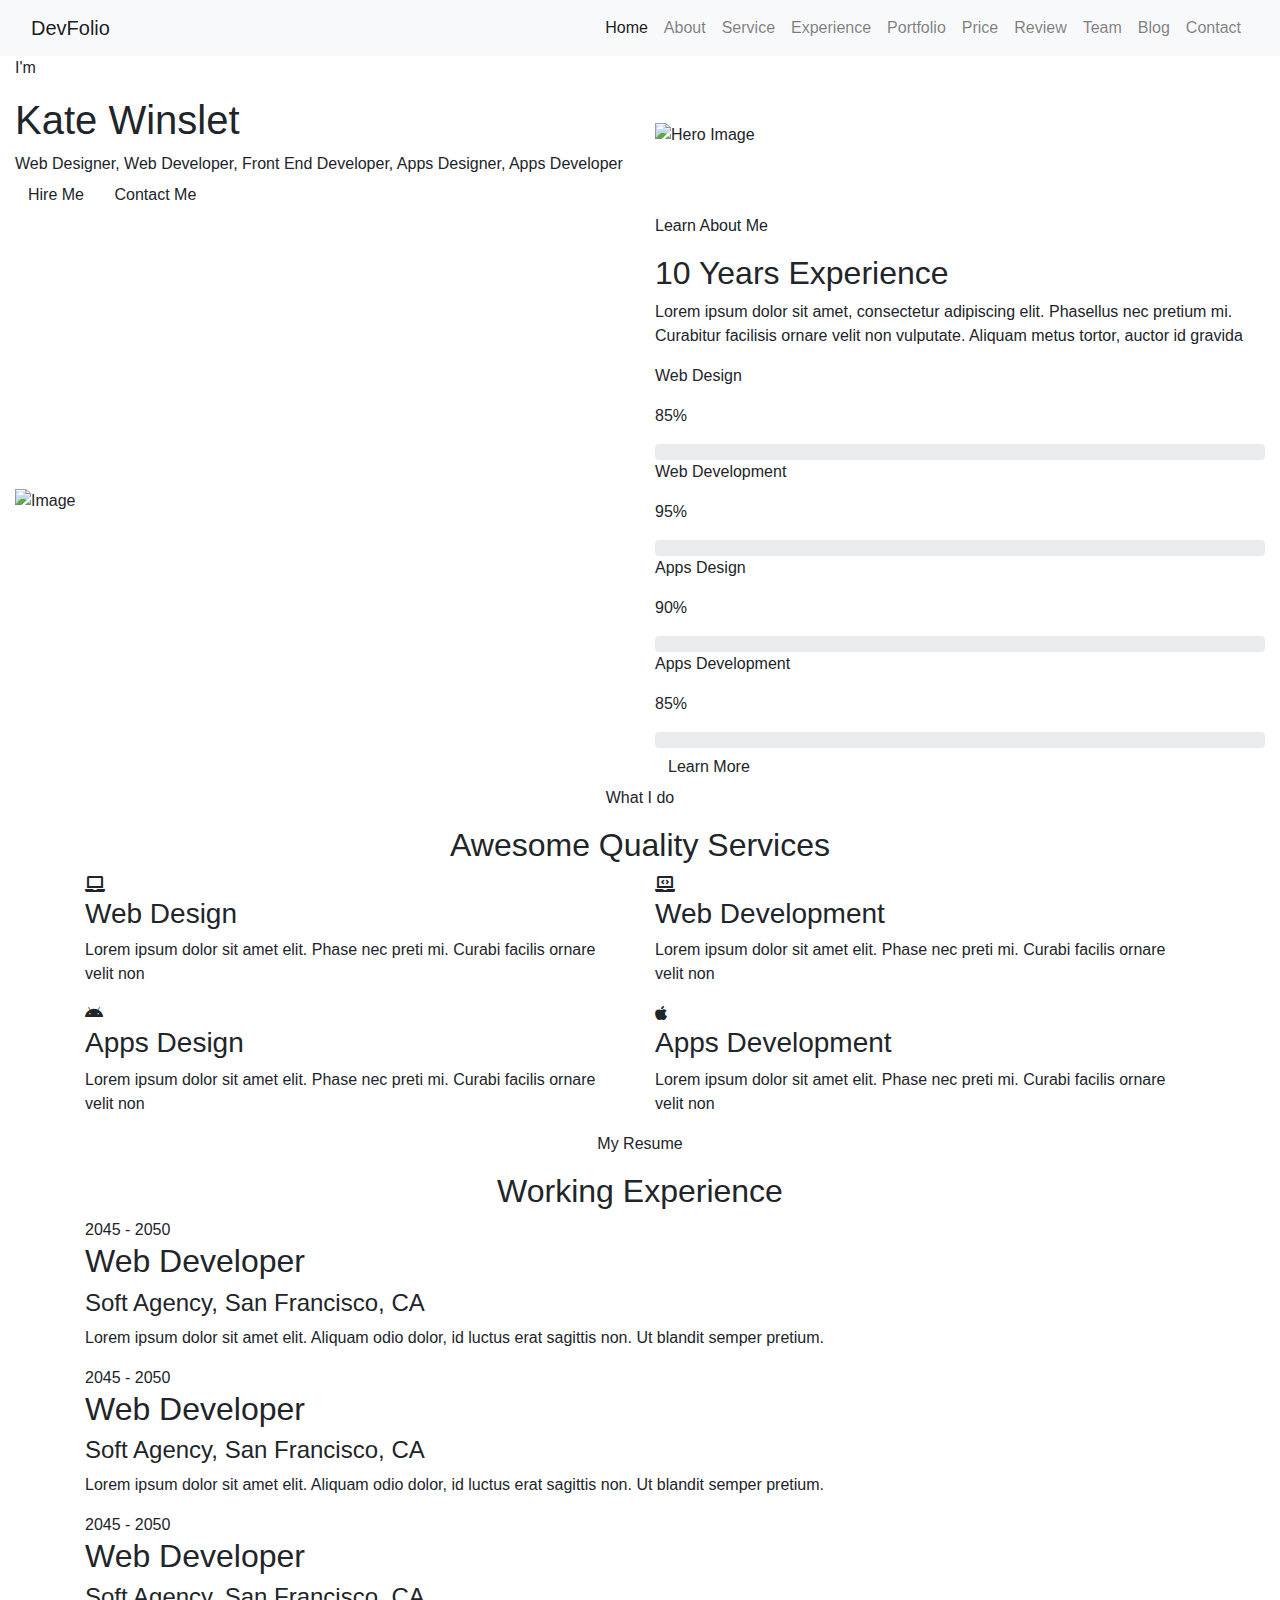
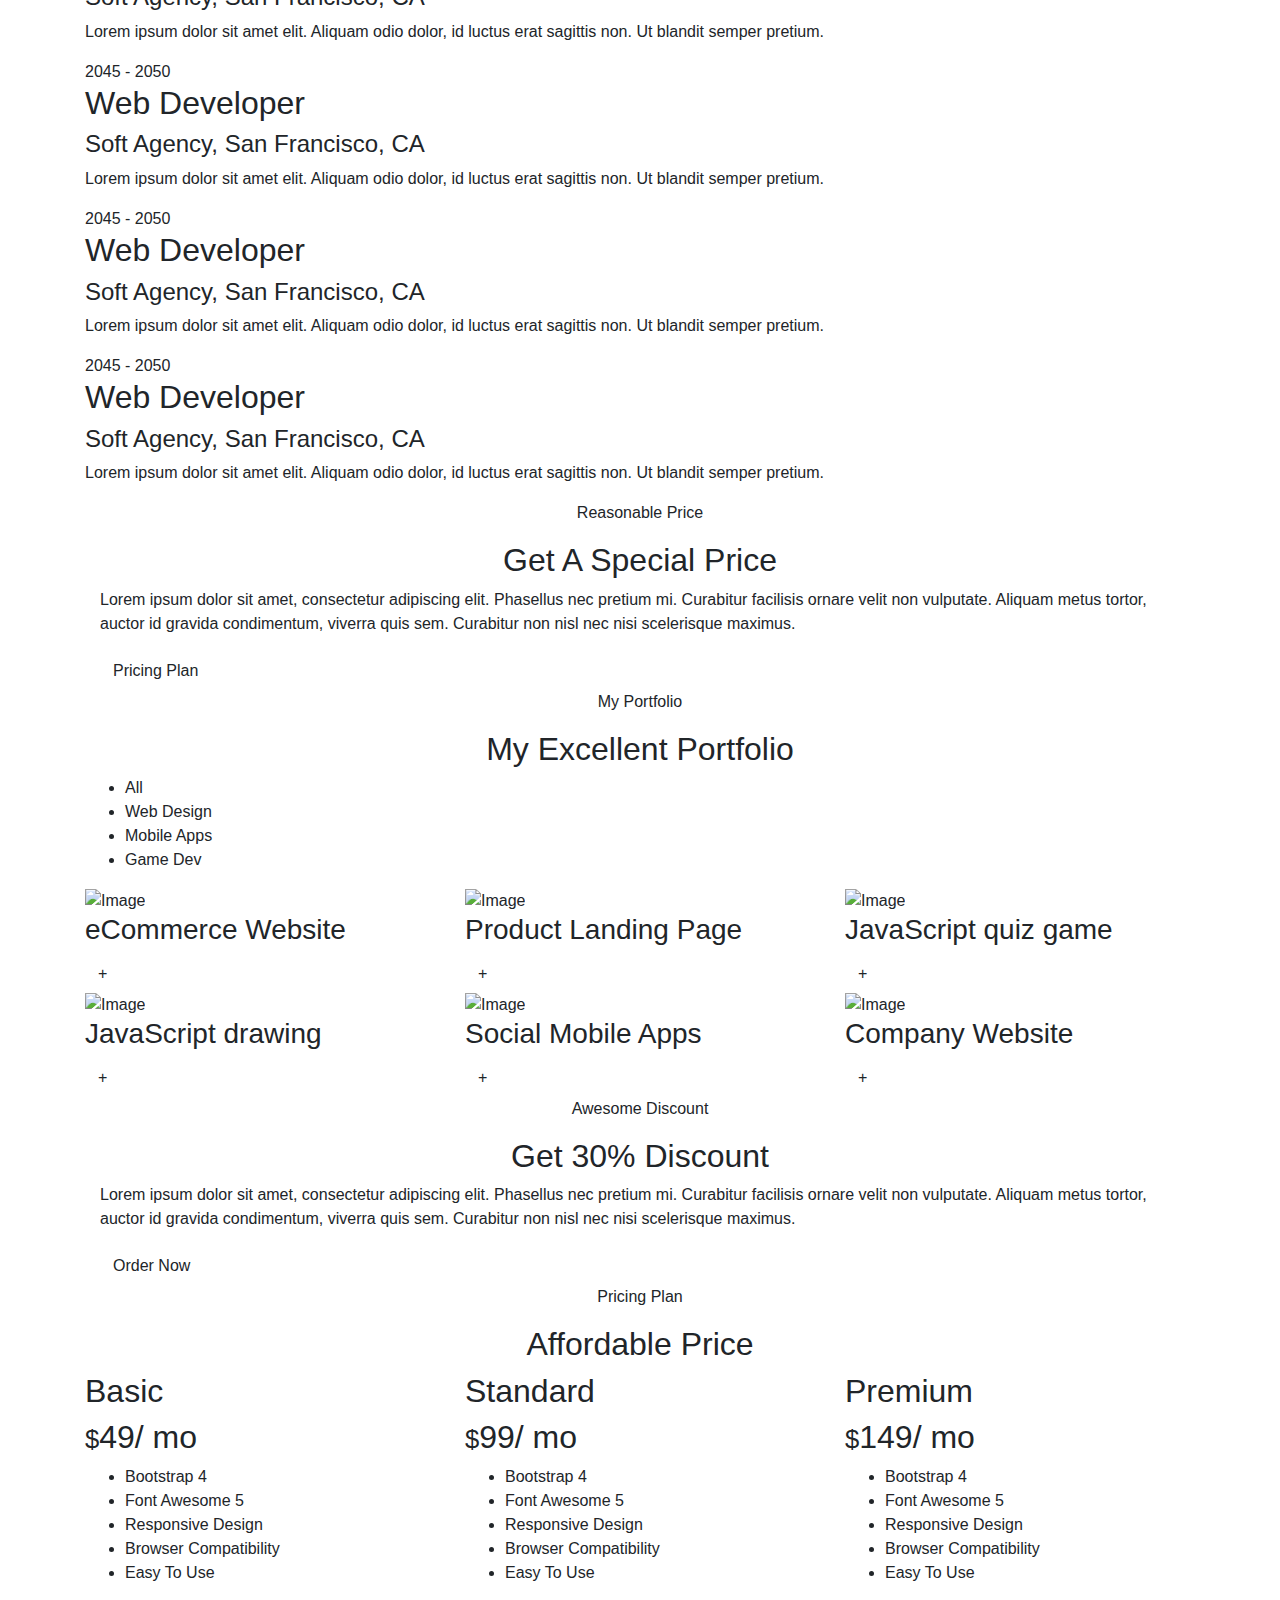
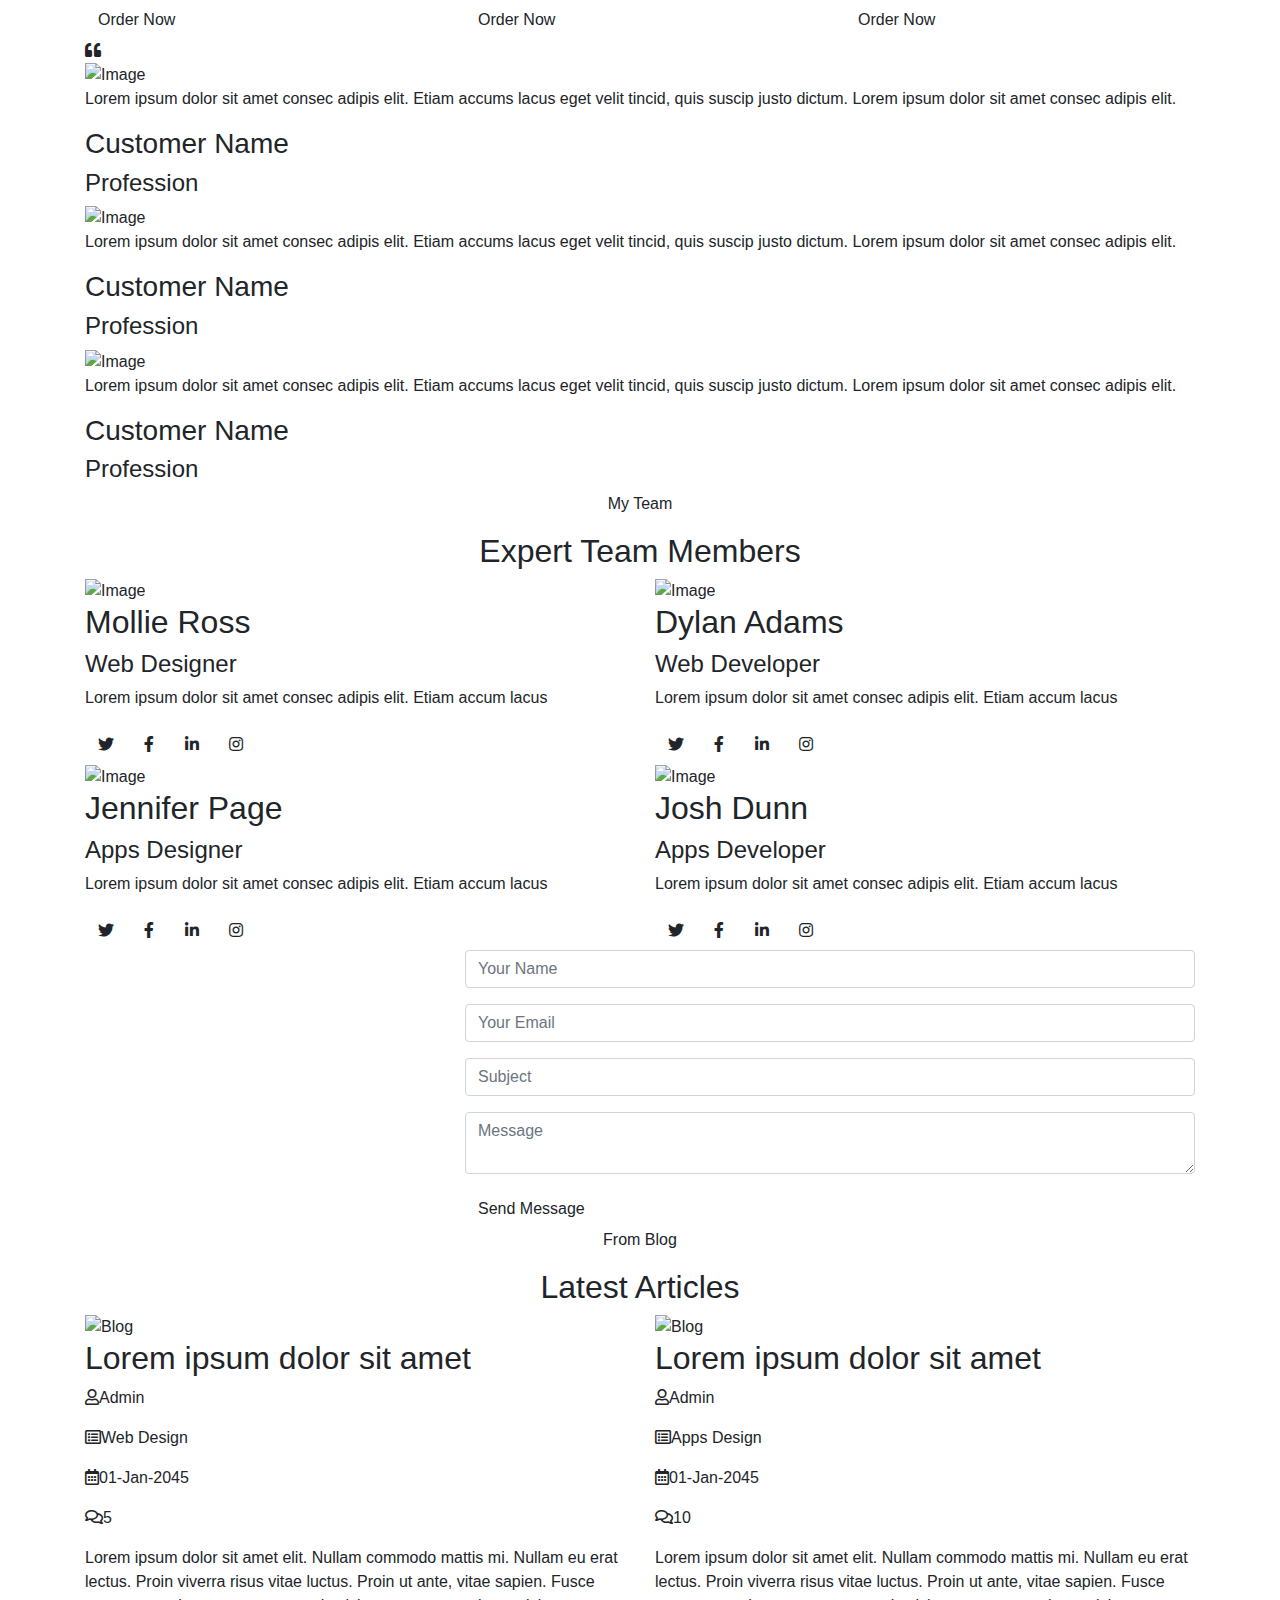
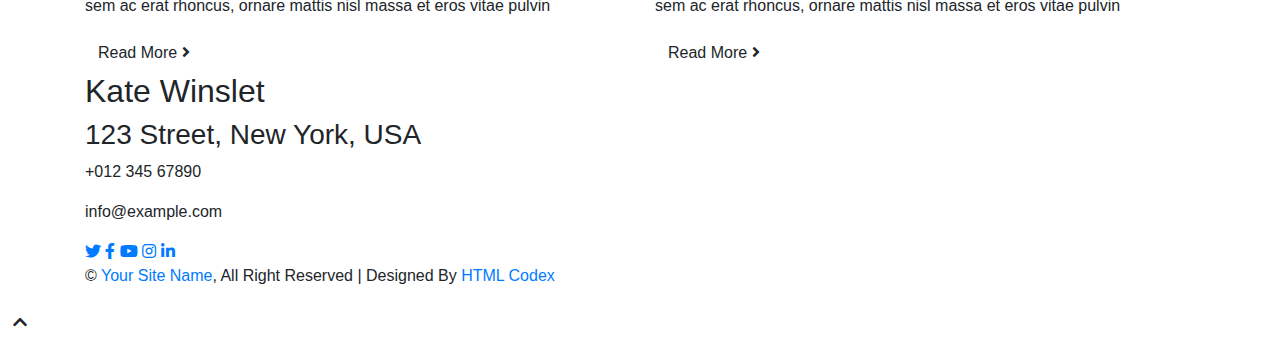
==== index.html @ 707fc9c3 "first commit" ====
<!DOCTYPE html>
<html lang="en">
    <head>
        <meta charset="utf-8">
        <title>DevFolio - Developer Portfolio Template</title>
        <meta content="width=device-width, initial-scale=1.0" name="viewport">
        <meta content="Free Website Template" name="keywords">
        <meta content="Free Website Template" name="description">

        <!-- Favicon -->
        <link href="img/favicon.ico" rel="icon">

        <!-- Google Font -->
        <link href="https://fonts.googleapis.com/css2?family=Montserrat:wght@300;400;500;600;700&display=swap" rel="stylesheet">

        <!-- CSS Libraries -->
        <link href="https://stackpath.bootstrapcdn.com/bootstrap/4.4.1/css/bootstrap.min.css" rel="stylesheet">
        <link href="https://cdnjs.cloudflare.com/ajax/libs/font-awesome/5.10.0/css/all.min.css" rel="stylesheet">
        <link href="lib/animate/animate.min.css" rel="stylesheet">
        <link href="lib/owlcarousel/assets/owl.carousel.min.css" rel="stylesheet">
        <link href="lib/lightbox/css/lightbox.min.css" rel="stylesheet">

        <!-- Template Stylesheet -->
        <link href="css/style.css" rel="stylesheet">
    </head>

    <body data-spy="scroll" data-target=".navbar" data-offset="51">
        <!-- Nav Bar Start -->
        <div class="navbar navbar-expand-lg bg-light navbar-light">
            <div class="container-fluid">
                <a href="index.html" class="navbar-brand">DevFolio</a>
                <button type="button" class="navbar-toggler" data-toggle="collapse" data-target="#navbarCollapse">
                    <span class="navbar-toggler-icon"></span>
                </button>

                <div class="collapse navbar-collapse justify-content-between" id="navbarCollapse">
                    <div class="navbar-nav ml-auto">
                        <a href="#home" class="nav-item nav-link active">Home</a>
                        <a href="#about" class="nav-item nav-link">About</a>
                        <a href="#service" class="nav-item nav-link">Service</a>
                        <a href="#experience" class="nav-item nav-link">Experience</a>
                        <a href="#portfolio" class="nav-item nav-link">Portfolio</a>
                        <a href="#price" class="nav-item nav-link">Price</a>
                        <a href="#review" class="nav-item nav-link">Review</a>
                        <a href="#team" class="nav-item nav-link">Team</a>
                        <a href="#blog" class="nav-item nav-link">Blog</a>
                        <a href="#contact" class="nav-item nav-link">Contact</a>
                    </div>
                </div>
            </div>
        </div>
        <!-- Nav Bar End -->


        <!-- Hero Start -->
        <div class="hero" id="home">
            <div class="container-fluid">
                <div class="row align-items-center">
                    <div class="col-sm-12 col-md-6">
                        <div class="hero-content">
                            <div class="hero-text">
                                <p>I'm</p>
                                <h1>Kate Winslet</h1>
                                <h2></h2>
                                <div class="typed-text">Web Designer, Web Developer, Front End Developer, Apps Designer, Apps Developer</div>
                            </div>
                            <div class="hero-btn">
                                <a class="btn" href="">Hire Me</a>
                                <a class="btn" href="">Contact Me</a>
                            </div>
                        </div>
                    </div>
                    <div class="col-sm-12 col-md-6 d-none d-md-block">
                        <div class="hero-image">
                            <img src="img/hero.png" alt="Hero Image">
                        </div>
                    </div>
                </div>
            </div>
        </div>
        <!-- Hero End -->


        <!-- About Start -->
        <div class="about wow fadeInUp" data-wow-delay="0.1s" id="about">
            <div class="container-fluid">
                <div class="row align-items-center">
                    <div class="col-lg-6">
                        <div class="about-img">
                            <img src="img/about.jpg" alt="Image">
                        </div>
                    </div>
                    <div class="col-lg-6">
                        <div class="about-content">
                            <div class="section-header text-left">
                                <p>Learn About Me</p>
                                <h2>10 Years Experience</h2>
                            </div>
                            <div class="about-text">
                                <p>
                                    Lorem ipsum dolor sit amet, consectetur adipiscing elit. Phasellus nec pretium mi. Curabitur facilisis ornare velit non vulputate. Aliquam metus tortor, auctor id gravida
                                </p>
                            </div>
                            <div class="skills">
                                <div class="skill-name">
                                    <p>Web Design</p><p>85%</p>
                                </div>
                                <div class="progress">
                                    <div class="progress-bar" role="progressbar" aria-valuenow="85" aria-valuemin="0" aria-valuemax="100"></div>
                                </div>
                                <div class="skill-name">
                                    <p>Web Development</p><p>95%</p>
                                </div>
                                <div class="progress">
                                    <div class="progress-bar" role="progressbar" aria-valuenow="95" aria-valuemin="0" aria-valuemax="100"></div>
                                </div>
                                <div class="skill-name">
                                    <p>Apps Design</p><p>90%</p>
                                </div>
                                <div class="progress">
                                    <div class="progress-bar" role="progressbar" aria-valuenow="90" aria-valuemin="0" aria-valuemax="100"></div>
                                </div>
                                <div class="skill-name">
                                    <p>Apps Development</p><p>85%</p>
                                </div>
                                <div class="progress">
                                    <div class="progress-bar" role="progressbar" aria-valuenow="85" aria-valuemin="0" aria-valuemax="100"></div>
                                </div>
                            </div>
                            <a class="btn" href="">Learn More</a>
                        </div>
                    </div>
                </div>
            </div>
        </div>
        <!-- About End -->
        
        
        <!-- Service Start -->
        <div class="service" id="service">
            <div class="container">
                <div class="section-header text-center wow zoomIn" data-wow-delay="0.1s">
                    <p>What I do</p>
                    <h2>Awesome Quality Services</h2>
                </div>
                <div class="row">
                    <div class="col-lg-6 wow fadeInUp" data-wow-delay="0.0s">
                        <div class="service-item">
                            <div class="service-icon">
                                <i class="fa fa-laptop"></i>
                            </div>
                            <div class="service-text">
                                <h3>Web Design</h3>
                                <p>
                                    Lorem ipsum dolor sit amet elit. Phase nec preti mi. Curabi facilis ornare velit non
                                </p>
                            </div>
                        </div>
                    </div>
                    <div class="col-lg-6 wow fadeInUp" data-wow-delay="0.2s">
                        <div class="service-item">
                            <div class="service-icon">
                                <i class="fa fa-laptop-code"></i>
                            </div>
                            <div class="service-text">
                                <h3>Web Development</h3>
                                <p>
                                    Lorem ipsum dolor sit amet elit. Phase nec preti mi. Curabi facilis ornare velit non
                                </p>
                            </div>
                        </div>
                    </div>
                    <div class="col-lg-6 wow fadeInUp" data-wow-delay="0.4s">
                        <div class="service-item">
                            <div class="service-icon">
                                <i class="fab fa-android"></i>
                            </div>
                            <div class="service-text">
                                <h3>Apps Design</h3>
                                <p>
                                    Lorem ipsum dolor sit amet elit. Phase nec preti mi. Curabi facilis ornare velit non
                                </p>
                            </div>
                        </div>
                    </div>
                    <div class="col-lg-6 wow fadeInUp" data-wow-delay="0.6s">
                        <div class="service-item">
                            <div class="service-icon">
                                <i class="fab fa-apple"></i>
                            </div>
                            <div class="service-text">
                                <h3>Apps Development</h3>
                                <p>
                                    Lorem ipsum dolor sit amet elit. Phase nec preti mi. Curabi facilis ornare velit non
                                </p>
                            </div>
                        </div>
                    </div>
                </div>
            </div>
        </div>
        <!-- Service End -->
        
        
         <!-- Experience Start -->
        <div class="experience" id="experience">
            <div class="container">
                <header class="section-header text-center wow zoomIn" data-wow-delay="0.1s">
                    <p>My Resume</p>
                    <h2>Working Experience</h2>
                </header>
                <div class="timeline">
                    <div class="timeline-item left wow slideInLeft" data-wow-delay="0.1s">
                        <div class="timeline-text">
                            <div class="timeline-date">2045 - 2050</div>
                            <h2>Web Developer</h2>
                            <h4>Soft Agency, San Francisco, CA</h4>
                            <p>
                                Lorem ipsum dolor sit amet elit. Aliquam odio dolor, id luctus erat sagittis non. Ut blandit semper pretium.
                            </p>
                        </div>
                    </div>
                    <div class="timeline-item right wow slideInRight" data-wow-delay="0.1s">
                        <div class="timeline-text">
                            <div class="timeline-date">2045 - 2050</div>
                            <h2>Web Developer</h2>
                            <h4>Soft Agency, San Francisco, CA</h4>
                            <p>
                                Lorem ipsum dolor sit amet elit. Aliquam odio dolor, id luctus erat sagittis non. Ut blandit semper pretium.
                            </p>
                        </div>
                    </div>
                    <div class="timeline-item left wow slideInLeft" data-wow-delay="0.1s">
                        <div class="timeline-text">
                            <div class="timeline-date">2045 - 2050</div>
                            <h2>Web Developer</h2>
                            <h4>Soft Agency, San Francisco, CA</h4>
                            <p>
                                Lorem ipsum dolor sit amet elit. Aliquam odio dolor, id luctus erat sagittis non. Ut blandit semper pretium.
                            </p>
                        </div>
                    </div>
                    <div class="timeline-item right wow slideInRight" data-wow-delay="0.1s">
                        <div class="timeline-text">
                            <div class="timeline-date">2045 - 2050</div>
                            <h2>Web Developer</h2>
                            <h4>Soft Agency, San Francisco, CA</h4>
                            <p>
                                Lorem ipsum dolor sit amet elit. Aliquam odio dolor, id luctus erat sagittis non. Ut blandit semper pretium.
                            </p>
                        </div>
                    </div>
                    <div class="timeline-item left wow slideInLeft" data-wow-delay="0.1s">
                        <div class="timeline-text">
                            <div class="timeline-date">2045 - 2050</div>
                            <h2>Web Developer</h2>
                            <h4>Soft Agency, San Francisco, CA</h4>
                            <p>
                                Lorem ipsum dolor sit amet elit. Aliquam odio dolor, id luctus erat sagittis non. Ut blandit semper pretium.
                            </p>
                        </div>
                    </div>
                    <div class="timeline-item right wow slideInRight" data-wow-delay="0.1s">
                        <div class="timeline-text">
                            <div class="timeline-date">2045 - 2050</div>
                            <h2>Web Developer</h2>
                            <h4>Soft Agency, San Francisco, CA</h4>
                            <p>
                                Lorem ipsum dolor sit amet elit. Aliquam odio dolor, id luctus erat sagittis non. Ut blandit semper pretium.
                            </p>
                        </div>
                    </div>
                </div>
            </div>
        </div>
        <!-- Job Experience End -->
        
        
        <!-- Banner Start -->
        <div class="banner wow zoomIn" data-wow-delay="0.1s">
            <div class="container">
                <div class="section-header text-center">
                    <p>Reasonable Price</p>
                    <h2>Get A <span>Special</span> Price</h2>
                </div>
                <div class="container banner-text">
                    <p>
                        Lorem ipsum dolor sit amet, consectetur adipiscing elit. Phasellus nec pretium mi. Curabitur facilisis ornare velit non vulputate. Aliquam metus tortor, auctor id gravida condimentum, viverra quis sem. Curabitur non nisl nec nisi scelerisque maximus. 
                    </p>
                    <a class="btn">Pricing Plan</a>
                </div>
            </div>
        </div>
        <!-- Banner End -->


        <!-- Portfolio Start -->
        <div class="portfolio" id="portfolio">
            <div class="container">
                <div class="section-header text-center wow zoomIn" data-wow-delay="0.1s">
                    <p>My Portfolio</p>
                    <h2>My Excellent Portfolio</h2>
                </div>
                <div class="row">
                    <div class="col-12">
                        <ul id="portfolio-filter">
                            <li data-filter="*" class="filter-active">All</li>
                            <li data-filter=".filter-1">Web Design</li>
                            <li data-filter=".filter-2">Mobile Apps</li>
                            <li data-filter=".filter-3">Game Dev</li>
                        </ul>
                    </div>
                </div>
                <div class="row portfolio-container">
                    <div class="col-lg-4 col-md-6 col-sm-12 portfolio-item filter-1 wow fadeInUp" data-wow-delay="0.0s">
                        <div class="portfolio-wrap">
                            <div class="portfolio-img">
                                <img src="img/portfolio-1.jpg" alt="Image">
                            </div>
                            <div class="portfolio-text">
                                <h3>eCommerce Website</h3>
                                <a class="btn" href="img/portfolio-1.jpg" data-lightbox="portfolio">+</a>
                            </div>
                        </div>
                    </div>
                    <div class="col-lg-4 col-md-6 col-sm-12 portfolio-item filter-2 wow fadeInUp" data-wow-delay="0.2s">
                        <div class="portfolio-wrap">
                            <div class="portfolio-img">
                                <img src="img/portfolio-2.jpg" alt="Image">
                            </div>
                            <div class="portfolio-text">
                                <h3>Product Landing Page</h3>
                                <a class="btn" href="img/portfolio-2.jpg" data-lightbox="portfolio">+</a>
                            </div>
                        </div>
                    </div>
                    <div class="col-lg-4 col-md-6 col-sm-12 portfolio-item filter-3 wow fadeInUp" data-wow-delay="0.4s">
                        <div class="portfolio-wrap">
                            <div class="portfolio-img">
                                <img src="img/portfolio-3.jpg" alt="Image">
                            </div>
                            <div class="portfolio-text">
                                <h3>JavaScript quiz game</h3>
                                <a class="btn" href="img/portfolio-3.jpg" data-lightbox="portfolio">+</a>
                            </div>
                        </div>
                    </div>
                    <div class="col-lg-4 col-md-6 col-sm-12 portfolio-item filter-1 wow fadeInUp" data-wow-delay="0.6s">
                        <div class="portfolio-wrap">
                            <div class="portfolio-img">
                                <img src="img/portfolio-4.jpg" alt="Image">
                            </div>
                            <div class="portfolio-text">
                                <h3>JavaScript drawing</h3>
                                <a class="btn" href="img/portfolio-4.jpg" data-lightbox="portfolio">+</a>
                            </div>
                        </div>
                    </div>
                    <div class="col-lg-4 col-md-6 col-sm-12 portfolio-item filter-2 wow fadeInUp" data-wow-delay="0.8s">
                        <div class="portfolio-wrap">
                            <div class="portfolio-img">
                                <img src="img/portfolio-5.jpg" alt="Image">
                            </div>
                            <div class="portfolio-text">
                                <h3>Social Mobile Apps</h3>
                                <a class="btn" href="img/portfolio-5.jpg" data-lightbox="portfolio">+</a>
                            </div>
                        </div>
                    </div>
                    <div class="col-lg-4 col-md-6 col-sm-12 portfolio-item filter-3 wow fadeInUp" data-wow-delay="1s">
                        <div class="portfolio-wrap">
                            <div class="portfolio-img">
                                <img src="img/portfolio-6.jpg" alt="Image">
                            </div>
                            <div class="portfolio-text">
                                <h3>Company Website</h3>
                                <a class="btn" href="img/portfolio-6.jpg" data-lightbox="portfolio">+</a>
                            </div>
                        </div>
                    </div>
                </div>
            </div>
        </div>
        <!-- Portfolio End -->
        
        
        <!-- Banner Start -->
        <div class="banner wow zoomIn" data-wow-delay="0.1s">
            <div class="container">
                <div class="section-header text-center">
                    <p>Awesome Discount</p>
                    <h2>Get <span>30%</span> Discount</h2>
                </div>
                <div class="container banner-text">
                    <p>
                        Lorem ipsum dolor sit amet, consectetur adipiscing elit. Phasellus nec pretium mi. Curabitur facilisis ornare velit non vulputate. Aliquam metus tortor, auctor id gravida condimentum, viverra quis sem. Curabitur non nisl nec nisi scelerisque maximus. 
                    </p>
                    <a class="btn">Order Now</a>
                </div>
            </div>
        </div>
        <!-- Banner End -->
        
        
        <!-- Price Start -->
        <div class="price" id="price">
            <div class="container">
                <div class="section-header text-center wow zoomIn" data-wow-delay="0.1s">
                    <p>Pricing Plan</p>
                    <h2>Affordable Price</h2>
                </div>
                <div class="row">
                    <div class="col-md-4 wow fadeInUp" data-wow-delay="0.5s">
                        <div class="price-item">
                            <div class="price-header">
                                <div class="price-title">
                                    <h2>Basic</h2>
                                </div>
                                <div class="price-prices">
                                    <h2><small>$</small>49<span>/ mo</span></h2>
                                </div>
                            </div>
                            <div class="price-body">
                                <div class="price-description">
                                    <ul>
                                        <li>Bootstrap 4</li>
                                        <li>Font Awesome 5</li>
                                        <li>Responsive Design</li>
                                        <li>Browser Compatibility</li>
                                        <li>Easy To Use</li>
                                    </ul>
                                </div>
                            </div>
                            <div class="price-footer">
                                <div class="price-action">
                                    <a class="btn" href="">Order Now</a>
                                </div>
                            </div>
                        </div>
                    </div>
                    <div class="col-md-4 wow fadeInUp" data-wow-delay="0.0s">
                        <div class="price-item featured-item">
                            <div class="price-header">
                                <div class="price-title">
                                    <h2>Standard</h2>
                                </div>
                                <div class="price-prices">
                                    <h2><small>$</small>99<span>/ mo</span></h2>
                                </div>
                            </div>
                            <div class="price-body">
                                <div class="price-description">
                                    <ul>
                                        <li>Bootstrap 4</li>
                                        <li>Font Awesome 5</li>
                                        <li>Responsive Design</li>
                                        <li>Browser Compatibility</li>
                                        <li>Easy To Use</li>
                                    </ul>
                                </div>
                            </div>
                            <div class="price-footer">
                                <div class="price-action">
                                    <a class="btn" href="">Order Now</a>
                                </div>
                            </div>
                        </div>
                    </div>
                    <div class="col-md-4 wow fadeInUp" data-wow-delay="0.5s">
                        <div class="price-item">
                            <div class="price-header">
                                <div class="price-title">
                                    <h2>Premium</h2>
                                </div>
                                <div class="price-prices">
                                    <h2><small>$</small>149<span>/ mo</span></h2>
                                </div>
                            </div>
                            <div class="price-body">
                                <div class="price-description">
                                    <ul>
                                        <li>Bootstrap 4</li>
                                        <li>Font Awesome 5</li>
                                        <li>Responsive Design</li>
                                        <li>Browser Compatibility</li>
                                        <li>Easy To Use</li>
                                    </ul>
                                </div>
                            </div>
                            <div class="price-footer">
                                <div class="price-action">
                                    <a class="btn" href="">Order Now</a>
                                </div>
                            </div>
                        </div>
                    </div>
                </div>
            </div>
        </div>
        <!-- Price End -->
        
        
        <!-- Testimonial Start -->
        <div class="testimonial wow fadeInUp" data-wow-delay="0.1s" id="review">
            <div class="container">
                <div class="testimonial-icon">
                    <i class="fa fa-quote-left"></i>
                </div>
                <div class="owl-carousel testimonials-carousel">
                    <div class="testimonial-item">
                        <div class="testimonial-img">
                            <img src="img/testimonial-1.jpg" alt="Image">
                        </div>
                        <div class="testimonial-text">
                            <p>
                                Lorem ipsum dolor sit amet consec adipis elit. Etiam accums lacus eget velit tincid, quis suscip justo dictum. Lorem ipsum dolor sit amet consec adipis elit.
                            </p>
                            <h3>Customer Name</h3>
                            <h4>Profession</h4>
                        </div>
                    </div>
                    <div class="testimonial-item">
                        <div class="testimonial-img">
                            <img src="img/testimonial-2.jpg" alt="Image">
                        </div>
                        <div class="testimonial-text">
                            <p>
                                Lorem ipsum dolor sit amet consec adipis elit. Etiam accums lacus eget velit tincid, quis suscip justo dictum. Lorem ipsum dolor sit amet consec adipis elit.
                            </p>
                            <h3>Customer Name</h3>
                            <h4>Profession</h4>
                        </div>
                    </div>
                    <div class="testimonial-item">
                        <div class="testimonial-img">
                            <img src="img/testimonial-3.jpg" alt="Image">
                        </div>
                        <div class="testimonial-text">
                            <p>
                                Lorem ipsum dolor sit amet consec adipis elit. Etiam accums lacus eget velit tincid, quis suscip justo dictum. Lorem ipsum dolor sit amet consec adipis elit.
                            </p>
                            <h3>Customer Name</h3>
                            <h4>Profession</h4>
                        </div>
                    </div>
                </div>
            </div>
        </div>
        <!-- Testimonial End -->


        <!-- Team Start -->
        <div class="team" id="team">
            <div class="container">
                <div class="section-header text-center wow zoomIn" data-wow-delay="0.1s">
                    <p>My Team</p>
                    <h2>Expert Team Members</h2>
                </div>
                <div class="row">
                    <div class="col-lg-6 wow fadeInUp" data-wow-delay="0.0s">
                        <div class="team-item">
                            <div class="team-img">
                                <img src="img/team-1.jpg" alt="Image">
                            </div>
                            <div class="team-text">
                                <h2>Mollie Ross</h2>
                                <h4>Web Designer</h4>
                                <p>
                                    Lorem ipsum dolor sit amet consec adipis elit. Etiam accum lacus
                                </p>
                                <div class="team-social">
                                    <a class="btn" href=""><i class="fab fa-twitter"></i></a>
                                    <a class="btn" href=""><i class="fab fa-facebook-f"></i></a>
                                    <a class="btn" href=""><i class="fab fa-linkedin-in"></i></a>
                                    <a class="btn" href=""><i class="fab fa-instagram"></i></a>
                                </div>
                            </div>
                        </div>
                    </div>
                    <div class="col-lg-6 wow fadeInUp" data-wow-delay="0.2s">
                        <div class="team-item">
                            <div class="team-img">
                                <img src="img/team-2.jpg" alt="Image">
                            </div>
                            <div class="team-text">
                                <h2>Dylan Adams</h2>
                                <h4>Web Developer</h4>
                                <p>
                                    Lorem ipsum dolor sit amet consec adipis elit. Etiam accum lacus
                                </p>
                                <div class="team-social">
                                    <a class="btn" href=""><i class="fab fa-twitter"></i></a>
                                    <a class="btn" href=""><i class="fab fa-facebook-f"></i></a>
                                    <a class="btn" href=""><i class="fab fa-linkedin-in"></i></a>
                                    <a class="btn" href=""><i class="fab fa-instagram"></i></a>
                                </div>
                            </div>
                        </div>
                    </div>
                    <div class="col-lg-6 wow fadeInUp" data-wow-delay="0.4s">
                        <div class="team-item">
                            <div class="team-img">
                                <img src="img/team-3.jpg" alt="Image">
                            </div>
                            <div class="team-text">
                                <h2>Jennifer Page</h2>
                                <h4>Apps Designer</h4>
                                <p>
                                    Lorem ipsum dolor sit amet consec adipis elit. Etiam accum lacus
                                </p>
                                <div class="team-social">
                                    <a class="btn" href=""><i class="fab fa-twitter"></i></a>
                                    <a class="btn" href=""><i class="fab fa-facebook-f"></i></a>
                                    <a class="btn" href=""><i class="fab fa-linkedin-in"></i></a>
                                    <a class="btn" href=""><i class="fab fa-instagram"></i></a>
                                </div>
                            </div>
                        </div>
                    </div>
                    <div class="col-lg-6 wow fadeInUp" data-wow-delay="0.6s">
                        <div class="team-item">
                            <div class="team-img">
                                <img src="img/team-4.jpg" alt="Image">
                            </div>
                            <div class="team-text">
                                <h2>Josh Dunn</h2>
                                <h4>Apps Developer</h4>
                                <p>
                                    Lorem ipsum dolor sit amet consec adipis elit. Etiam accum lacus
                                </p>
                                <div class="team-social">
                                    <a class="btn" href=""><i class="fab fa-twitter"></i></a>
                                    <a class="btn" href=""><i class="fab fa-facebook-f"></i></a>
                                    <a class="btn" href=""><i class="fab fa-linkedin-in"></i></a>
                                    <a class="btn" href=""><i class="fab fa-instagram"></i></a>
                                </div>
                            </div>
                        </div>
                    </div>
                </div>
            </div>
        </div>
        <!-- Team End -->
        
        
        <!-- Contact Start -->
        <div class="contact wow fadeInUp" data-wow-delay="0.1s" id="contact">
            <div class="container-fluid">
                <div class="container">
                    <div class="row align-items-center">
                        <div class="col-md-4"></div>
                        <div class="col-md-8">
                            <div class="contact-form">
                                <div id="success"></div>
                                <form name="sentMessage" id="contactForm" novalidate="novalidate">
                                    <div class="control-group">
                                        <input type="text" class="form-control" id="name" placeholder="Your Name" required="required" data-validation-required-message="Please enter your name" />
                                        <p class="help-block"></p>
                                    </div>
                                    <div class="control-group">
                                        <input type="email" class="form-control" id="email" placeholder="Your Email" required="required" data-validation-required-message="Please enter your email" />
                                        <p class="help-block"></p>
                                    </div>
                                    <div class="control-group">
                                        <input type="text" class="form-control" id="subject" placeholder="Subject" required="required" data-validation-required-message="Please enter a subject" />
                                        <p class="help-block"></p>
                                    </div>
                                    <div class="control-group">
                                        <textarea class="form-control" id="message" placeholder="Message" required="required" data-validation-required-message="Please enter your message"></textarea>
                                        <p class="help-block"></p>
                                    </div>
                                    <div>
                                        <button class="btn" type="submit" id="sendMessageButton">Send Message</button>
                                    </div>
                                </form>
                            </div>
                        </div>
                    </div>
                </div>
            </div>
        </div>
        <!-- Contact End -->


        <!-- Blog Start -->
        <div class="blog" id="blog">
            <div class="container">
                <div class="section-header text-center wow zoomIn" data-wow-delay="0.1s">
                    <p>From Blog</p>
                    <h2>Latest Articles</h2>
                </div>
                <div class="row">
                    <div class="col-lg-6">
                        <div class="blog-item wow fadeInUp" data-wow-delay="0.1s">
                            <div class="blog-img">
                                <img src="img/blog-1.jpg" alt="Blog">
                            </div>
                            <div class="blog-text">
                                <h2>Lorem ipsum dolor sit amet</h2>
                                <div class="blog-meta">
                                    <p><i class="far fa-user"></i>Admin</p>
                                    <p><i class="far fa-list-alt"></i>Web Design</p>
                                    <p><i class="far fa-calendar-alt"></i>01-Jan-2045</p>
                                    <p><i class="far fa-comments"></i>5</p>
                                </div>
                                <p>
                                    Lorem ipsum dolor sit amet elit. Nullam commodo mattis mi. Nullam eu erat lectus. Proin viverra risus vitae luctus. Proin ut ante, vitae sapien. Fusce sem ac erat rhoncus, ornare mattis nisl massa et eros vitae pulvin
                                </p>
                                <a class="btn" href="">Read More <i class="fa fa-angle-right"></i></a>
                            </div>
                        </div>
                    </div>
                    <div class="col-lg-6">
                        <div class="blog-item wow fadeInUp" data-wow-delay="0.3s">
                            <div class="blog-img">
                                <img src="img/blog-2.jpg" alt="Blog">
                            </div>
                            <div class="blog-text">
                                <h2>Lorem ipsum dolor sit amet</h2>
                                <div class="blog-meta">
                                    <p><i class="far fa-user"></i>Admin</p>
                                    <p><i class="far fa-list-alt"></i>Apps Design</p>
                                    <p><i class="far fa-calendar-alt"></i>01-Jan-2045</p>
                                    <p><i class="far fa-comments"></i>10</p>
                                </div>
                                <p>
                                    Lorem ipsum dolor sit amet elit. Nullam commodo mattis mi. Nullam eu erat lectus. Proin viverra risus vitae luctus. Proin ut ante, vitae sapien. Fusce sem ac erat rhoncus, ornare mattis nisl massa et eros vitae pulvin
                                </p>
                                <a class="btn" href="">Read More <i class="fa fa-angle-right"></i></a>
                            </div>
                        </div>
                    </div>
                </div>
            </div>
        </div>
        <!-- Blog End -->


        <!-- Footer Start -->
        <div class="footer wow fadeIn" data-wow-delay="0.3s">
            <div class="container-fluid">
                <div class="container">
                    <div class="footer-info">
                        <h2>Kate Winslet</h2>
                        <h3>123 Street, New York, USA</h3>
                        <div class="footer-menu">
                            <p>+012 345 67890</p>
                            <p>info@example.com</p>
                        </div>
                        <div class="footer-social">
                            <a href=""><i class="fab fa-twitter"></i></a>
                            <a href=""><i class="fab fa-facebook-f"></i></a>
                            <a href=""><i class="fab fa-youtube"></i></a>
                            <a href=""><i class="fab fa-instagram"></i></a>
                            <a href=""><i class="fab fa-linkedin-in"></i></a>
                        </div>
                    </div>
                </div>
                <div class="container copyright">
                    <p>&copy; <a href="#">Your Site Name</a>, All Right Reserved | Designed By <a href="https://htmlcodex.com">HTML Codex</a></p>
                </div>
            </div>
        </div>
        <!-- Footer End -->
        
        
        <!-- Back to top button -->
        <a href="#" class="btn back-to-top"><i class="fa fa-chevron-up"></i></a>
        
        
        <!-- Pre Loader -->
        <div id="loader" class="show">
            <div class="loader"></div>
        </div>

        
        <!-- JavaScript Libraries -->
        <script src="https://code.jquery.com/jquery-3.4.1.min.js"></script>
        <script src="https://stackpath.bootstrapcdn.com/bootstrap/4.4.1/js/bootstrap.bundle.min.js"></script>
        <script src="lib/easing/easing.min.js"></script>
        <script src="lib/wow/wow.min.js"></script>
        <script src="lib/waypoints/waypoints.min.js"></script>
        <script src="lib/typed/typed.min.js"></script>
        <script src="lib/owlcarousel/owl.carousel.min.js"></script>
        <script src="lib/isotope/isotope.pkgd.min.js"></script>
        <script src="lib/lightbox/js/lightbox.min.js"></script>
        
        <!-- Contact Javascript File -->
        <script src="mail/jqBootstrapValidation.min.js"></script>
        <script src="mail/contact.js"></script>

        <!-- Template Javascript -->
        <script src="js/main.js"></script>
    </body>
</html>
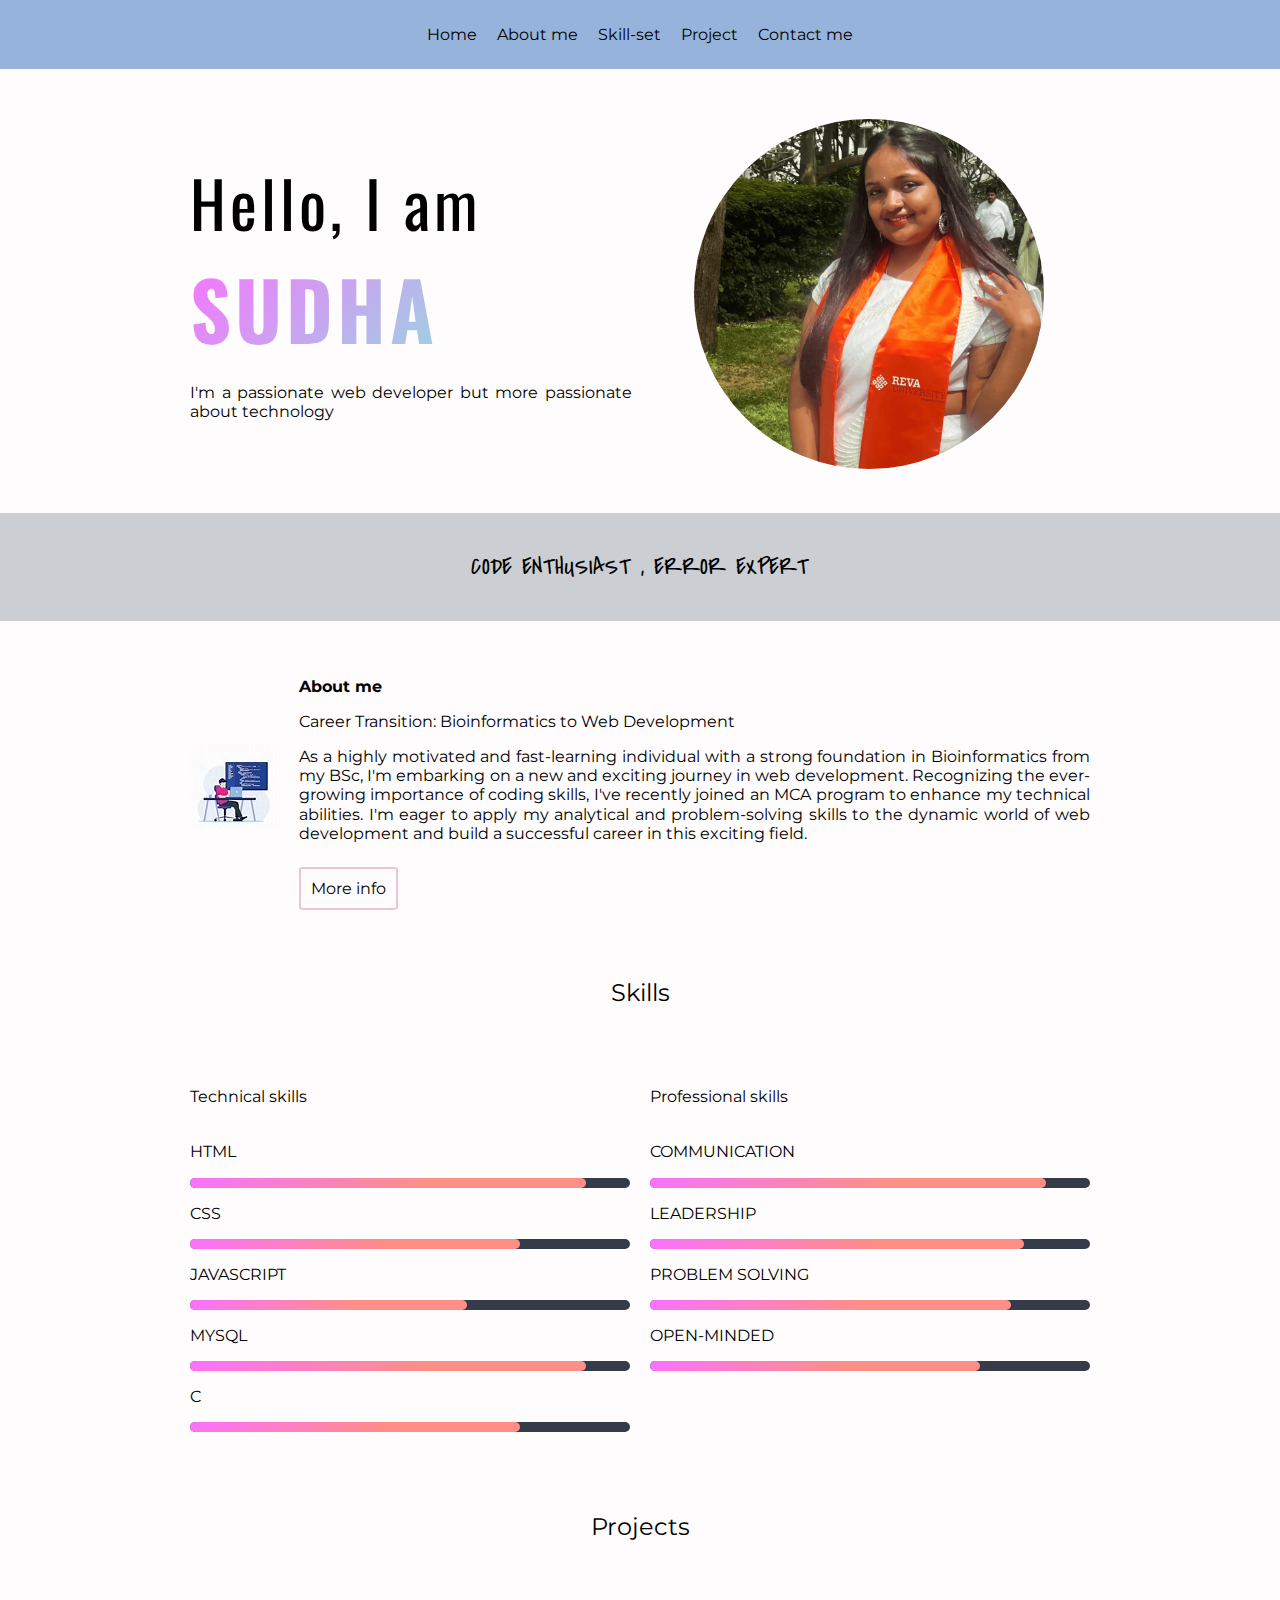
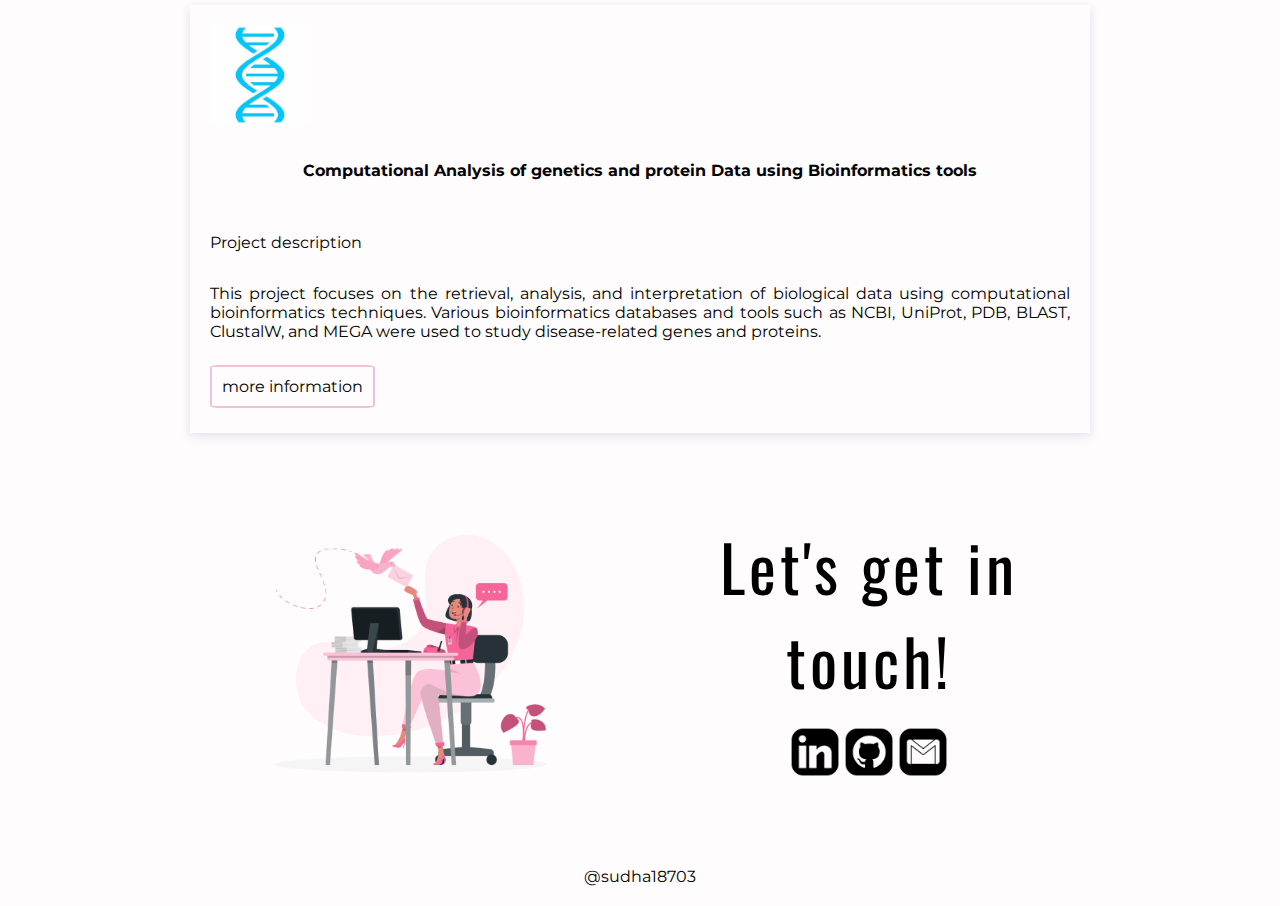
==== commit 139422a9: "first commit" ====
--- a/index.html
+++ b/index.html
@@ -1,795 +1,206 @@
 <!DOCTYPE html>
 <html lang="en">
-    <head>
-        <meta charset="utf-8">
-        <title>DevFolio - Developer Portfolio Template</title>
-        <meta content="width=device-width, initial-scale=1.0" name="viewport">
-        <meta content="Free Website Template" name="keywords">
-        <meta content="Free Website Template" name="description">
-
-        <!-- Favicon -->
-        <link href="img/favicon.ico" rel="icon">
-
-        <!-- Google Font -->
-        <link href="https://fonts.googleapis.com/css2?family=Montserrat:wght@300;400;500;600;700&display=swap" rel="stylesheet">
-
-        <!-- CSS Libraries -->
-        <link href="https://stackpath.bootstrapcdn.com/bootstrap/4.4.1/css/bootstrap.min.css" rel="stylesheet">
-        <link href="https://cdnjs.cloudflare.com/ajax/libs/font-awesome/5.10.0/css/all.min.css" rel="stylesheet">
-        <link href="lib/animate/animate.min.css" rel="stylesheet">
-        <link href="lib/owlcarousel/assets/owl.carousel.min.css" rel="stylesheet">
-        <link href="lib/lightbox/css/lightbox.min.css" rel="stylesheet">
-
-        <!-- Template Stylesheet -->
-        <link href="css/style.css" rel="stylesheet">
-    </head>
-
-    <body data-spy="scroll" data-target=".navbar" data-offset="51">
-        <!-- Nav Bar Start -->
-        <div class="navbar navbar-expand-lg bg-light navbar-light">
-            <div class="container-fluid">
-                <a href="index.html" class="navbar-brand">DevFolio</a>
-                <button type="button" class="navbar-toggler" data-toggle="collapse" data-target="#navbarCollapse">
-                    <span class="navbar-toggler-icon"></span>
-                </button>
-
-                <div class="collapse navbar-collapse justify-content-between" id="navbarCollapse">
-                    <div class="navbar-nav ml-auto">
-                        <a href="#home" class="nav-item nav-link active">Home</a>
-                        <a href="#about" class="nav-item nav-link">About</a>
-                        <a href="#service" class="nav-item nav-link">Service</a>
-                        <a href="#experience" class="nav-item nav-link">Experience</a>
-                        <a href="#portfolio" class="nav-item nav-link">Portfolio</a>
-                        <a href="#price" class="nav-item nav-link">Price</a>
-                        <a href="#review" class="nav-item nav-link">Review</a>
-                        <a href="#team" class="nav-item nav-link">Team</a>
-                        <a href="#blog" class="nav-item nav-link">Blog</a>
-                        <a href="#contact" class="nav-item nav-link">Contact</a>
-                    </div>
-                </div>
-            </div>
-        </div>
-        <!-- Nav Bar End -->
-
-
-        <!-- Hero Start -->
-        <div class="hero" id="home">
-            <div class="container-fluid">
-                <div class="row align-items-center">
-                    <div class="col-sm-12 col-md-6">
-                        <div class="hero-content">
-                            <div class="hero-text">
-                                <p>I'm</p>
-                                <h1>Kate Winslet</h1>
-                                <h2></h2>
-                                <div class="typed-text">Web Designer, Web Developer, Front End Developer, Apps Designer, Apps Developer</div>
-                            </div>
-                            <div class="hero-btn">
-                                <a class="btn" href="">Hire Me</a>
-                                <a class="btn" href="">Contact Me</a>
-                            </div>
-                        </div>
-                    </div>
-                    <div class="col-sm-12 col-md-6 d-none d-md-block">
-                        <div class="hero-image">
-                            <img src="img/hero.png" alt="Hero Image">
-                        </div>
-                    </div>
-                </div>
-            </div>
-        </div>
-        <!-- Hero End -->
-
-
-        <!-- About Start -->
-        <div class="about wow fadeInUp" data-wow-delay="0.1s" id="about">
-            <div class="container-fluid">
-                <div class="row align-items-center">
-                    <div class="col-lg-6">
-                        <div class="about-img">
-                            <img src="img/about.jpg" alt="Image">
-                        </div>
-                    </div>
-                    <div class="col-lg-6">
-                        <div class="about-content">
-                            <div class="section-header text-left">
-                                <p>Learn About Me</p>
-                                <h2>10 Years Experience</h2>
-                            </div>
-                            <div class="about-text">
-                                <p>
-                                    Lorem ipsum dolor sit amet, consectetur adipiscing elit. Phasellus nec pretium mi. Curabitur facilisis ornare velit non vulputate. Aliquam metus tortor, auctor id gravida
-                                </p>
-                            </div>
-                            <div class="skills">
-                                <div class="skill-name">
-                                    <p>Web Design</p><p>85%</p>
-                                </div>
-                                <div class="progress">
-                                    <div class="progress-bar" role="progressbar" aria-valuenow="85" aria-valuemin="0" aria-valuemax="100"></div>
-                                </div>
-                                <div class="skill-name">
-                                    <p>Web Development</p><p>95%</p>
-                                </div>
-                                <div class="progress">
-                                    <div class="progress-bar" role="progressbar" aria-valuenow="95" aria-valuemin="0" aria-valuemax="100"></div>
-                                </div>
-                                <div class="skill-name">
-                                    <p>Apps Design</p><p>90%</p>
-                                </div>
-                                <div class="progress">
-                                    <div class="progress-bar" role="progressbar" aria-valuenow="90" aria-valuemin="0" aria-valuemax="100"></div>
-                                </div>
-                                <div class="skill-name">
-                                    <p>Apps Development</p><p>85%</p>
-                                </div>
-                                <div class="progress">
-                                    <div class="progress-bar" role="progressbar" aria-valuenow="85" aria-valuemin="0" aria-valuemax="100"></div>
-                                </div>
-                            </div>
-                            <a class="btn" href="">Learn More</a>
-                        </div>
-                    </div>
-                </div>
-            </div>
-        </div>
-        <!-- About End -->
-        
-        
-        <!-- Service Start -->
-        <div class="service" id="service">
-            <div class="container">
-                <div class="section-header text-center wow zoomIn" data-wow-delay="0.1s">
-                    <p>What I do</p>
-                    <h2>Awesome Quality Services</h2>
-                </div>
-                <div class="row">
-                    <div class="col-lg-6 wow fadeInUp" data-wow-delay="0.0s">
-                        <div class="service-item">
-                            <div class="service-icon">
-                                <i class="fa fa-laptop"></i>
-                            </div>
-                            <div class="service-text">
-                                <h3>Web Design</h3>
-                                <p>
-                                    Lorem ipsum dolor sit amet elit. Phase nec preti mi. Curabi facilis ornare velit non
-                                </p>
-                            </div>
-                        </div>
-                    </div>
-                    <div class="col-lg-6 wow fadeInUp" data-wow-delay="0.2s">
-                        <div class="service-item">
-                            <div class="service-icon">
-                                <i class="fa fa-laptop-code"></i>
-                            </div>
-                            <div class="service-text">
-                                <h3>Web Development</h3>
-                                <p>
-                                    Lorem ipsum dolor sit amet elit. Phase nec preti mi. Curabi facilis ornare velit non
-                                </p>
-                            </div>
-                        </div>
-                    </div>
-                    <div class="col-lg-6 wow fadeInUp" data-wow-delay="0.4s">
-                        <div class="service-item">
-                            <div class="service-icon">
-                                <i class="fab fa-android"></i>
-                            </div>
-                            <div class="service-text">
-                                <h3>Apps Design</h3>
-                                <p>
-                                    Lorem ipsum dolor sit amet elit. Phase nec preti mi. Curabi facilis ornare velit non
-                                </p>
-                            </div>
-                        </div>
-                    </div>
-                    <div class="col-lg-6 wow fadeInUp" data-wow-delay="0.6s">
-                        <div class="service-item">
-                            <div class="service-icon">
-                                <i class="fab fa-apple"></i>
-                            </div>
-                            <div class="service-text">
-                                <h3>Apps Development</h3>
-                                <p>
-                                    Lorem ipsum dolor sit amet elit. Phase nec preti mi. Curabi facilis ornare velit non
-                                </p>
-                            </div>
-                        </div>
-                    </div>
-                </div>
-            </div>
-        </div>
-        <!-- Service End -->
-        
-        
-         <!-- Experience Start -->
-        <div class="experience" id="experience">
-            <div class="container">
-                <header class="section-header text-center wow zoomIn" data-wow-delay="0.1s">
-                    <p>My Resume</p>
-                    <h2>Working Experience</h2>
-                </header>
-                <div class="timeline">
-                    <div class="timeline-item left wow slideInLeft" data-wow-delay="0.1s">
-                        <div class="timeline-text">
-                            <div class="timeline-date">2045 - 2050</div>
-                            <h2>Web Developer</h2>
-                            <h4>Soft Agency, San Francisco, CA</h4>
-                            <p>
-                                Lorem ipsum dolor sit amet elit. Aliquam odio dolor, id luctus erat sagittis non. Ut blandit semper pretium.
-                            </p>
-                        </div>
-                    </div>
-                    <div class="timeline-item right wow slideInRight" data-wow-delay="0.1s">
-                        <div class="timeline-text">
-                            <div class="timeline-date">2045 - 2050</div>
-                            <h2>Web Developer</h2>
-                            <h4>Soft Agency, San Francisco, CA</h4>
-                            <p>
-                                Lorem ipsum dolor sit amet elit. Aliquam odio dolor, id luctus erat sagittis non. Ut blandit semper pretium.
-                            </p>
-                        </div>
-                    </div>
-                    <div class="timeline-item left wow slideInLeft" data-wow-delay="0.1s">
-                        <div class="timeline-text">
-                            <div class="timeline-date">2045 - 2050</div>
-                            <h2>Web Developer</h2>
-                            <h4>Soft Agency, San Francisco, CA</h4>
-                            <p>
-                                Lorem ipsum dolor sit amet elit. Aliquam odio dolor, id luctus erat sagittis non. Ut blandit semper pretium.
-                            </p>
-                        </div>
-                    </div>
-                    <div class="timeline-item right wow slideInRight" data-wow-delay="0.1s">
-                        <div class="timeline-text">
-                            <div class="timeline-date">2045 - 2050</div>
-                            <h2>Web Developer</h2>
-                            <h4>Soft Agency, San Francisco, CA</h4>
-                            <p>
-                                Lorem ipsum dolor sit amet elit. Aliquam odio dolor, id luctus erat sagittis non. Ut blandit semper pretium.
-                            </p>
-                        </div>
-                    </div>
-                    <div class="timeline-item left wow slideInLeft" data-wow-delay="0.1s">
-                        <div class="timeline-text">
-                            <div class="timeline-date">2045 - 2050</div>
-                            <h2>Web Developer</h2>
-                            <h4>Soft Agency, San Francisco, CA</h4>
-                            <p>
-                                Lorem ipsum dolor sit amet elit. Aliquam odio dolor, id luctus erat sagittis non. Ut blandit semper pretium.
-                            </p>
-                        </div>
-                    </div>
-                    <div class="timeline-item right wow slideInRight" data-wow-delay="0.1s">
-                        <div class="timeline-text">
-                            <div class="timeline-date">2045 - 2050</div>
-                            <h2>Web Developer</h2>
-                            <h4>Soft Agency, San Francisco, CA</h4>
-                            <p>
-                                Lorem ipsum dolor sit amet elit. Aliquam odio dolor, id luctus erat sagittis non. Ut blandit semper pretium.
-                            </p>
-                        </div>
-                    </div>
-                </div>
-            </div>
-        </div>
-        <!-- Job Experience End -->
-        
-        
-        <!-- Banner Start -->
-        <div class="banner wow zoomIn" data-wow-delay="0.1s">
-            <div class="container">
-                <div class="section-header text-center">
-                    <p>Reasonable Price</p>
-                    <h2>Get A <span>Special</span> Price</h2>
-                </div>
-                <div class="container banner-text">
-                    <p>
-                        Lorem ipsum dolor sit amet, consectetur adipiscing elit. Phasellus nec pretium mi. Curabitur facilisis ornare velit non vulputate. Aliquam metus tortor, auctor id gravida condimentum, viverra quis sem. Curabitur non nisl nec nisi scelerisque maximus. 
-                    </p>
-                    <a class="btn">Pricing Plan</a>
-                </div>
-            </div>
-        </div>
-        <!-- Banner End -->
-
-
-        <!-- Portfolio Start -->
-        <div class="portfolio" id="portfolio">
-            <div class="container">
-                <div class="section-header text-center wow zoomIn" data-wow-delay="0.1s">
-                    <p>My Portfolio</p>
-                    <h2>My Excellent Portfolio</h2>
-                </div>
-                <div class="row">
-                    <div class="col-12">
-                        <ul id="portfolio-filter">
-                            <li data-filter="*" class="filter-active">All</li>
-                            <li data-filter=".filter-1">Web Design</li>
-                            <li data-filter=".filter-2">Mobile Apps</li>
-                            <li data-filter=".filter-3">Game Dev</li>
-                        </ul>
-                    </div>
-                </div>
-                <div class="row portfolio-container">
-                    <div class="col-lg-4 col-md-6 col-sm-12 portfolio-item filter-1 wow fadeInUp" data-wow-delay="0.0s">
-                        <div class="portfolio-wrap">
-                            <div class="portfolio-img">
-                                <img src="img/portfolio-1.jpg" alt="Image">
-                            </div>
-                            <div class="portfolio-text">
-                                <h3>eCommerce Website</h3>
-                                <a class="btn" href="img/portfolio-1.jpg" data-lightbox="portfolio">+</a>
-                            </div>
-                        </div>
-                    </div>
-                    <div class="col-lg-4 col-md-6 col-sm-12 portfolio-item filter-2 wow fadeInUp" data-wow-delay="0.2s">
-                        <div class="portfolio-wrap">
-                            <div class="portfolio-img">
-                                <img src="img/portfolio-2.jpg" alt="Image">
-                            </div>
-                            <div class="portfolio-text">
-                                <h3>Product Landing Page</h3>
-                                <a class="btn" href="img/portfolio-2.jpg" data-lightbox="portfolio">+</a>
-                            </div>
-                        </div>
-                    </div>
-                    <div class="col-lg-4 col-md-6 col-sm-12 portfolio-item filter-3 wow fadeInUp" data-wow-delay="0.4s">
-                        <div class="portfolio-wrap">
-                            <div class="portfolio-img">
-                                <img src="img/portfolio-3.jpg" alt="Image">
-                            </div>
-                            <div class="portfolio-text">
-                                <h3>JavaScript quiz game</h3>
-                                <a class="btn" href="img/portfolio-3.jpg" data-lightbox="portfolio">+</a>
-                            </div>
-                        </div>
-                    </div>
-                    <div class="col-lg-4 col-md-6 col-sm-12 portfolio-item filter-1 wow fadeInUp" data-wow-delay="0.6s">
-                        <div class="portfolio-wrap">
-                            <div class="portfolio-img">
-                                <img src="img/portfolio-4.jpg" alt="Image">
-                            </div>
-                            <div class="portfolio-text">
-                                <h3>JavaScript drawing</h3>
-                                <a class="btn" href="img/portfolio-4.jpg" data-lightbox="portfolio">+</a>
-                            </div>
-                        </div>
-                    </div>
-                    <div class="col-lg-4 col-md-6 col-sm-12 portfolio-item filter-2 wow fadeInUp" data-wow-delay="0.8s">
-                        <div class="portfolio-wrap">
-                            <div class="portfolio-img">
-                                <img src="img/portfolio-5.jpg" alt="Image">
-                            </div>
-                            <div class="portfolio-text">
-                                <h3>Social Mobile Apps</h3>
-                                <a class="btn" href="img/portfolio-5.jpg" data-lightbox="portfolio">+</a>
-                            </div>
-                        </div>
-                    </div>
-                    <div class="col-lg-4 col-md-6 col-sm-12 portfolio-item filter-3 wow fadeInUp" data-wow-delay="1s">
-                        <div class="portfolio-wrap">
-                            <div class="portfolio-img">
-                                <img src="img/portfolio-6.jpg" alt="Image">
-                            </div>
-                            <div class="portfolio-text">
-                                <h3>Company Website</h3>
-                                <a class="btn" href="img/portfolio-6.jpg" data-lightbox="portfolio">+</a>
-                            </div>
-                        </div>
-                    </div>
-                </div>
-            </div>
-        </div>
-        <!-- Portfolio End -->
-        
-        
-        <!-- Banner Start -->
-        <div class="banner wow zoomIn" data-wow-delay="0.1s">
-            <div class="container">
-                <div class="section-header text-center">
-                    <p>Awesome Discount</p>
-                    <h2>Get <span>30%</span> Discount</h2>
-                </div>
-                <div class="container banner-text">
-                    <p>
-                        Lorem ipsum dolor sit amet, consectetur adipiscing elit. Phasellus nec pretium mi. Curabitur facilisis ornare velit non vulputate. Aliquam metus tortor, auctor id gravida condimentum, viverra quis sem. Curabitur non nisl nec nisi scelerisque maximus. 
-                    </p>
-                    <a class="btn">Order Now</a>
-                </div>
-            </div>
-        </div>
-        <!-- Banner End -->
-        
-        
-        <!-- Price Start -->
-        <div class="price" id="price">
-            <div class="container">
-                <div class="section-header text-center wow zoomIn" data-wow-delay="0.1s">
-                    <p>Pricing Plan</p>
-                    <h2>Affordable Price</h2>
-                </div>
-                <div class="row">
-                    <div class="col-md-4 wow fadeInUp" data-wow-delay="0.5s">
-                        <div class="price-item">
-                            <div class="price-header">
-                                <div class="price-title">
-                                    <h2>Basic</h2>
-                                </div>
-                                <div class="price-prices">
-                                    <h2><small>$</small>49<span>/ mo</span></h2>
-                                </div>
-                            </div>
-                            <div class="price-body">
-                                <div class="price-description">
-                                    <ul>
-                                        <li>Bootstrap 4</li>
-                                        <li>Font Awesome 5</li>
-                                        <li>Responsive Design</li>
-                                        <li>Browser Compatibility</li>
-                                        <li>Easy To Use</li>
-                                    </ul>
-                                </div>
-                            </div>
-                            <div class="price-footer">
-                                <div class="price-action">
-                                    <a class="btn" href="">Order Now</a>
-                                </div>
-                            </div>
-                        </div>
-                    </div>
-                    <div class="col-md-4 wow fadeInUp" data-wow-delay="0.0s">
-                        <div class="price-item featured-item">
-                            <div class="price-header">
-                                <div class="price-title">
-                                    <h2>Standard</h2>
-                                </div>
-                                <div class="price-prices">
-                                    <h2><small>$</small>99<span>/ mo</span></h2>
-                                </div>
-                            </div>
-                            <div class="price-body">
-                                <div class="price-description">
-                                    <ul>
-                                        <li>Bootstrap 4</li>
-                                        <li>Font Awesome 5</li>
-                                        <li>Responsive Design</li>
-                                        <li>Browser Compatibility</li>
-                                        <li>Easy To Use</li>
-                                    </ul>
-                                </div>
-                            </div>
-                            <div class="price-footer">
-                                <div class="price-action">
-                                    <a class="btn" href="">Order Now</a>
-                                </div>
-                            </div>
-                        </div>
-                    </div>
-                    <div class="col-md-4 wow fadeInUp" data-wow-delay="0.5s">
-                        <div class="price-item">
-                            <div class="price-header">
-                                <div class="price-title">
-                                    <h2>Premium</h2>
-                                </div>
-                                <div class="price-prices">
-                                    <h2><small>$</small>149<span>/ mo</span></h2>
-                                </div>
-                            </div>
-                            <div class="price-body">
-                                <div class="price-description">
-                                    <ul>
-                                        <li>Bootstrap 4</li>
-                                        <li>Font Awesome 5</li>
-                                        <li>Responsive Design</li>
-                                        <li>Browser Compatibility</li>
-                                        <li>Easy To Use</li>
-                                    </ul>
-                                </div>
-                            </div>
-                            <div class="price-footer">
-                                <div class="price-action">
-                                    <a class="btn" href="">Order Now</a>
-                                </div>
-                            </div>
-                        </div>
-                    </div>
-                </div>
-            </div>
-        </div>
-        <!-- Price End -->
-        
-        
-        <!-- Testimonial Start -->
-        <div class="testimonial wow fadeInUp" data-wow-delay="0.1s" id="review">
-            <div class="container">
-                <div class="testimonial-icon">
-                    <i class="fa fa-quote-left"></i>
-                </div>
-                <div class="owl-carousel testimonials-carousel">
-                    <div class="testimonial-item">
-                        <div class="testimonial-img">
-                            <img src="img/testimonial-1.jpg" alt="Image">
-                        </div>
-                        <div class="testimonial-text">
-                            <p>
-                                Lorem ipsum dolor sit amet consec adipis elit. Etiam accums lacus eget velit tincid, quis suscip justo dictum. Lorem ipsum dolor sit amet consec adipis elit.
-                            </p>
-                            <h3>Customer Name</h3>
-                            <h4>Profession</h4>
-                        </div>
-                    </div>
-                    <div class="testimonial-item">
-                        <div class="testimonial-img">
-                            <img src="img/testimonial-2.jpg" alt="Image">
-                        </div>
-                        <div class="testimonial-text">
-                            <p>
-                                Lorem ipsum dolor sit amet consec adipis elit. Etiam accums lacus eget velit tincid, quis suscip justo dictum. Lorem ipsum dolor sit amet consec adipis elit.
-                            </p>
-                            <h3>Customer Name</h3>
-                            <h4>Profession</h4>
-                        </div>
-                    </div>
-                    <div class="testimonial-item">
-                        <div class="testimonial-img">
-                            <img src="img/testimonial-3.jpg" alt="Image">
-                        </div>
-                        <div class="testimonial-text">
-                            <p>
-                                Lorem ipsum dolor sit amet consec adipis elit. Etiam accums lacus eget velit tincid, quis suscip justo dictum. Lorem ipsum dolor sit amet consec adipis elit.
-                            </p>
-                            <h3>Customer Name</h3>
-                            <h4>Profession</h4>
-                        </div>
-                    </div>
-                </div>
-            </div>
-        </div>
-        <!-- Testimonial End -->
-
-
-        <!-- Team Start -->
-        <div class="team" id="team">
-            <div class="container">
-                <div class="section-header text-center wow zoomIn" data-wow-delay="0.1s">
-                    <p>My Team</p>
-                    <h2>Expert Team Members</h2>
-                </div>
-                <div class="row">
-                    <div class="col-lg-6 wow fadeInUp" data-wow-delay="0.0s">
-                        <div class="team-item">
-                            <div class="team-img">
-                                <img src="img/team-1.jpg" alt="Image">
-                            </div>
-                            <div class="team-text">
-                                <h2>Mollie Ross</h2>
-                                <h4>Web Designer</h4>
-                                <p>
-                                    Lorem ipsum dolor sit amet consec adipis elit. Etiam accum lacus
-                                </p>
-                                <div class="team-social">
-                                    <a class="btn" href=""><i class="fab fa-twitter"></i></a>
-                                    <a class="btn" href=""><i class="fab fa-facebook-f"></i></a>
-                                    <a class="btn" href=""><i class="fab fa-linkedin-in"></i></a>
-                                    <a class="btn" href=""><i class="fab fa-instagram"></i></a>
-                                </div>
-                            </div>
-                        </div>
-                    </div>
-                    <div class="col-lg-6 wow fadeInUp" data-wow-delay="0.2s">
-                        <div class="team-item">
-                            <div class="team-img">
-                                <img src="img/team-2.jpg" alt="Image">
-                            </div>
-                            <div class="team-text">
-                                <h2>Dylan Adams</h2>
-                                <h4>Web Developer</h4>
-                                <p>
-                                    Lorem ipsum dolor sit amet consec adipis elit. Etiam accum lacus
-                                </p>
-                                <div class="team-social">
-                                    <a class="btn" href=""><i class="fab fa-twitter"></i></a>
-                                    <a class="btn" href=""><i class="fab fa-facebook-f"></i></a>
-                                    <a class="btn" href=""><i class="fab fa-linkedin-in"></i></a>
-                                    <a class="btn" href=""><i class="fab fa-instagram"></i></a>
-                                </div>
-                            </div>
-                        </div>
-                    </div>
-                    <div class="col-lg-6 wow fadeInUp" data-wow-delay="0.4s">
-                        <div class="team-item">
-                            <div class="team-img">
-                                <img src="img/team-3.jpg" alt="Image">
-                            </div>
-                            <div class="team-text">
-                                <h2>Jennifer Page</h2>
-                                <h4>Apps Designer</h4>
-                                <p>
-                                    Lorem ipsum dolor sit amet consec adipis elit. Etiam accum lacus
-                                </p>
-                                <div class="team-social">
-                                    <a class="btn" href=""><i class="fab fa-twitter"></i></a>
-                                    <a class="btn" href=""><i class="fab fa-facebook-f"></i></a>
-                                    <a class="btn" href=""><i class="fab fa-linkedin-in"></i></a>
-                                    <a class="btn" href=""><i class="fab fa-instagram"></i></a>
-                                </div>
-                            </div>
-                        </div>
-                    </div>
-                    <div class="col-lg-6 wow fadeInUp" data-wow-delay="0.6s">
-                        <div class="team-item">
-                            <div class="team-img">
-                                <img src="img/team-4.jpg" alt="Image">
-                            </div>
-                            <div class="team-text">
-                                <h2>Josh Dunn</h2>
-                                <h4>Apps Developer</h4>
-                                <p>
-                                    Lorem ipsum dolor sit amet consec adipis elit. Etiam accum lacus
-                                </p>
-                                <div class="team-social">
-                                    <a class="btn" href=""><i class="fab fa-twitter"></i></a>
-                                    <a class="btn" href=""><i class="fab fa-facebook-f"></i></a>
-                                    <a class="btn" href=""><i class="fab fa-linkedin-in"></i></a>
-                                    <a class="btn" href=""><i class="fab fa-instagram"></i></a>
-                                </div>
-                            </div>
-                        </div>
-                    </div>
-                </div>
-            </div>
-        </div>
-        <!-- Team End -->
-        
-        
-        <!-- Contact Start -->
-        <div class="contact wow fadeInUp" data-wow-delay="0.1s" id="contact">
-            <div class="container-fluid">
-                <div class="container">
-                    <div class="row align-items-center">
-                        <div class="col-md-4"></div>
-                        <div class="col-md-8">
-                            <div class="contact-form">
-                                <div id="success"></div>
-                                <form name="sentMessage" id="contactForm" novalidate="novalidate">
-                                    <div class="control-group">
-                                        <input type="text" class="form-control" id="name" placeholder="Your Name" required="required" data-validation-required-message="Please enter your name" />
-                                        <p class="help-block"></p>
-                                    </div>
-                                    <div class="control-group">
-                                        <input type="email" class="form-control" id="email" placeholder="Your Email" required="required" data-validation-required-message="Please enter your email" />
-                                        <p class="help-block"></p>
-                                    </div>
-                                    <div class="control-group">
-                                        <input type="text" class="form-control" id="subject" placeholder="Subject" required="required" data-validation-required-message="Please enter a subject" />
-                                        <p class="help-block"></p>
-                                    </div>
-                                    <div class="control-group">
-                                        <textarea class="form-control" id="message" placeholder="Message" required="required" data-validation-required-message="Please enter your message"></textarea>
-                                        <p class="help-block"></p>
-                                    </div>
-                                    <div>
-                                        <button class="btn" type="submit" id="sendMessageButton">Send Message</button>
-                                    </div>
-                                </form>
-                            </div>
-                        </div>
-                    </div>
-                </div>
-            </div>
-        </div>
-        <!-- Contact End -->
-
-
-        <!-- Blog Start -->
-        <div class="blog" id="blog">
-            <div class="container">
-                <div class="section-header text-center wow zoomIn" data-wow-delay="0.1s">
-                    <p>From Blog</p>
-                    <h2>Latest Articles</h2>
-                </div>
-                <div class="row">
-                    <div class="col-lg-6">
-                        <div class="blog-item wow fadeInUp" data-wow-delay="0.1s">
-                            <div class="blog-img">
-                                <img src="img/blog-1.jpg" alt="Blog">
-                            </div>
-                            <div class="blog-text">
-                                <h2>Lorem ipsum dolor sit amet</h2>
-                                <div class="blog-meta">
-                                    <p><i class="far fa-user"></i>Admin</p>
-                                    <p><i class="far fa-list-alt"></i>Web Design</p>
-                                    <p><i class="far fa-calendar-alt"></i>01-Jan-2045</p>
-                                    <p><i class="far fa-comments"></i>5</p>
-                                </div>
-                                <p>
-                                    Lorem ipsum dolor sit amet elit. Nullam commodo mattis mi. Nullam eu erat lectus. Proin viverra risus vitae luctus. Proin ut ante, vitae sapien. Fusce sem ac erat rhoncus, ornare mattis nisl massa et eros vitae pulvin
-                                </p>
-                                <a class="btn" href="">Read More <i class="fa fa-angle-right"></i></a>
-                            </div>
-                        </div>
-                    </div>
-                    <div class="col-lg-6">
-                        <div class="blog-item wow fadeInUp" data-wow-delay="0.3s">
-                            <div class="blog-img">
-                                <img src="img/blog-2.jpg" alt="Blog">
-                            </div>
-                            <div class="blog-text">
-                                <h2>Lorem ipsum dolor sit amet</h2>
-                                <div class="blog-meta">
-                                    <p><i class="far fa-user"></i>Admin</p>
-                                    <p><i class="far fa-list-alt"></i>Apps Design</p>
-                                    <p><i class="far fa-calendar-alt"></i>01-Jan-2045</p>
-                                    <p><i class="far fa-comments"></i>10</p>
-                                </div>
-                                <p>
-                                    Lorem ipsum dolor sit amet elit. Nullam commodo mattis mi. Nullam eu erat lectus. Proin viverra risus vitae luctus. Proin ut ante, vitae sapien. Fusce sem ac erat rhoncus, ornare mattis nisl massa et eros vitae pulvin
-                                </p>
-                                <a class="btn" href="">Read More <i class="fa fa-angle-right"></i></a>
-                            </div>
-                        </div>
-                    </div>
-                </div>
-            </div>
-        </div>
-        <!-- Blog End -->
-
-
-        <!-- Footer Start -->
-        <div class="footer wow fadeIn" data-wow-delay="0.3s">
-            <div class="container-fluid">
-                <div class="container">
-                    <div class="footer-info">
-                        <h2>Kate Winslet</h2>
-                        <h3>123 Street, New York, USA</h3>
-                        <div class="footer-menu">
-                            <p>+012 345 67890</p>
-                            <p>info@example.com</p>
-                        </div>
-                        <div class="footer-social">
-                            <a href=""><i class="fab fa-twitter"></i></a>
-                            <a href=""><i class="fab fa-facebook-f"></i></a>
-                            <a href=""><i class="fab fa-youtube"></i></a>
-                            <a href=""><i class="fab fa-instagram"></i></a>
-                            <a href=""><i class="fab fa-linkedin-in"></i></a>
-                        </div>
-                    </div>
-                </div>
-                <div class="container copyright">
-                    <p>&copy; <a href="#">Your Site Name</a>, All Right Reserved | Designed By <a href="https://htmlcodex.com">HTML Codex</a></p>
-                </div>
-            </div>
-        </div>
-        <!-- Footer End -->
-        
-        
-        <!-- Back to top button -->
-        <a href="#" class="btn back-to-top"><i class="fa fa-chevron-up"></i></a>
-        
-        
-        <!-- Pre Loader -->
-        <div id="loader" class="show">
-            <div class="loader"></div>
-        </div>
-
-        
-        <!-- JavaScript Libraries -->
-        <script src="https://code.jquery.com/jquery-3.4.1.min.js"></script>
-        <script src="https://stackpath.bootstrapcdn.com/bootstrap/4.4.1/js/bootstrap.bundle.min.js"></script>
-        <script src="lib/easing/easing.min.js"></script>
-        <script src="lib/wow/wow.min.js"></script>
-        <script src="lib/waypoints/waypoints.min.js"></script>
-        <script src="lib/typed/typed.min.js"></script>
-        <script src="lib/owlcarousel/owl.carousel.min.js"></script>
-        <script src="lib/isotope/isotope.pkgd.min.js"></script>
-        <script src="lib/lightbox/js/lightbox.min.js"></script>
-        
-        <!-- Contact Javascript File -->
-        <script src="mail/jqBootstrapValidation.min.js"></script>
-        <script src="mail/contact.js"></script>
-
-        <!-- Template Javascript -->
-        <script src="js/main.js"></script>
-    </body>
-</html>
+
+<head>
+    <meta charset="UTF-8">
+    <meta name="viewport" content="width=device-width, initial-scale=1.0">
+    <!-- Review this part and modify it to your liking -->
+    <meta name="description" content="Sample text for portfolio template meta tag">
+    <meta name="keywords" content="Sample text for portfolio template meta tag">
+    <meta name="author" content="Sample text for portfolio template meta tag">
+    <title>sudha portfolio </title>
+    <!-- Adding favicon for older and modern browsers,
+        It is best to add favicon to the main folder, 
+        I used an only ico converter for best result,
+        Do not forget to clear you cache to see the changes -->
+    <link rel="shortcut icon" type="image/x-icon" href="favicon.ico">
+    <link rel="icon" type="image/x-icon" href="favicon.ico">
+    <link rel="stylesheet" type="text/css" href="style.css">
+    <!-- font for the quote -->
+    <link rel="preconnect" href="https://fonts.googleapis.com">
+    <link rel="preconnect" href="https://fonts.gstatic.com" crossorigin>
+    <link href="https://fonts.googleapis.com/css2?family=Covered+By+Your+Grace&display=swap" rel="stylesheet">
+    <!-- font for the body -->
+    <link rel="preconnect" href="https://fonts.googleapis.com">
+    <link rel="preconnect" href="https://fonts.gstatic.com" crossorigin>
+    <link href="https://fonts.googleapis.com/css2?family=Montserrat:wght@200&display=swap" rel="stylesheet">
+    <link rel="preconnect" href="https://fonts.gstatic.com" crossorigin>
+    <link href="https://fonts.googleapis.com/css2?family=Montserrat:wght@400&display=swap" rel="stylesheet">
+    <!-- font for headings -->
+    <link rel="preconnect" href="https://fonts.googleapis.com">
+    <link rel="preconnect" href="https://fonts.gstatic.com" crossorigin>
+    <link href="https://fonts.googleapis.com/css2?family=Oswald:wght@200&display=swap" rel="stylesheet">
+    <link rel="preconnect" href="https://fonts.gstatic.com" crossorigin>
+    <link href="https://fonts.googleapis.com/css2?family=Oswald:wght@400&display=swap" rel="stylesheet">
+</head>
+
+<body>
+    <!-- navigation bar -->
+    <nav class="sticky">
+        <label for="drop" class="toggle" id="main-toggle">
+            <span class="nav-icon"></span>
+        </label>
+        <input type="checkbox" id="drop">
+        <ul class="main-nav">
+            <li><a href="index.html">Home</a></li>
+            <li><a href="about-me.html">About me</a></li>
+            <li><a href="skill-set.html">Skill-set</a></li>
+            <li><a href="portfolio.html">Project</a></li>
+            <li><a href="#contact-me">Contact me</a></li>
+        </ul>
+    </nav>
+
+    <!-- introduction -->
+    <header class="grid-system-2 w-900 padding">
+        <section class="align-center">
+            <h1 class="medium-spacing">Hello, I am</h1>
+            <h1 class="large">SUDHA</h1>
+            <p class="justify">I'm a passionate web developer but more passionate about technology</p>
+        </section>
+        <section class="center align-center">
+            <img class="header-img max-width max-height" src="assets/sudha.png" alt="profile-picture">
+        </section>
+    </header>
+
+
+    <!-- quote -->
+    <article class="baby-pink">
+        <p class="quote uppercase">code enthusiast , error expert</p>
+    </article>
+
+    <!-- about me -->
+    <!-- That about me png is something I've made for fun, it has a purple version too, feel free to use it or change it to anything else. -->
+    <section class="wrapper">
+        <section class="margin-auto">
+            <img class="max-width max-height" src="assets/2nd.png" alt="about-me-logo">
+        </section>
+        <section class="justify align-center">
+            <p class="bold">About me</p>
+            <p>Career Transition: Bioinformatics to Web Development</p>
+            <p>As a highly motivated and fast-learning individual with a strong foundation in Bioinformatics from my BSc,
+                 I'm embarking on a new and exciting journey in web development. Recognizing the ever-growing importance 
+                 of coding skills, I've recently joined an MCA program to enhance my technical abilities. I'm eager to
+                  apply my analytical and problem-solving skills to the dynamic world of 
+                web development and build a successful career in this exciting field. </p>
+            <p class="padding-top"><a href="about-me.html" class="button-outline">More info</a></p>
+        </section>
+    </section>
+
+    <!-- skills -->
+    <!-- use this to showcase your skills, if you make changes, do not forget to modify the css accordingly -->
+    <section>
+        <h3 class="main-title center padding">Skills</h3>
+    </section>
+    <section class="wrapper">
+        <section class="column">
+            <p class="padding-bottom">Technical skills</p>
+            <section class="skills">
+                <ul class="no-bullet-list no-padding-list-item">
+                    <li>
+                        <p>html</p>
+                        <span class="progress-bar"><span class="html"></span></span>
+                    </li>
+                    <li>
+                        <p>css</p>
+                        <span class="progress-bar"><span class="css"></span></span>
+                    </li>
+                    <li>
+                        <p>javascript</p>
+                        <span class="progress-bar"><span class="javascript"></span></span>
+                    </li>
+                    <li>
+                        <p>mysql</p>
+                        <span class="progress-bar"><span class="html"></span></span>
+                    </li>
+                    <li>
+                        <p>c</p>
+                        <span class="progress-bar"><span class="css"></span></span>
+                    </li>
+                </ul>
+            </section>
+        </section>
+        <section class="column">
+            <p class="padding-bottom">Professional skills</p>
+            <section class="skills">
+                <ul class="no-bullet-list no-padding-list-item">
+                    <li>
+                        <p>communication</p>
+                        <span class="progress-bar"><span class="comm-adapt"></span></span>
+                    </li>
+                    <li>
+                        <p>leadership</p>
+                        <span class="progress-bar"><span class="team-player"></span></span>
+                    </li>
+                    <li>
+                        <p>problem solving</p>
+                        <span class="progress-bar"><span class="problem-solving"></span></span>
+                    </li>
+                    <li>
+                        <p>open-minded</p>
+                        <span class="progress-bar"><span class="open-minded"></span></span>
+                    </li>
+                </ul>
+            </section>
+        </section>
+    </section>
+    </section>
+
+    <!-- Projects -->
+    <!-- If you have more projects you are working on at the moment, or just want to show more, double the whole section below without the title and you are good to go -->
+    <section>
+        <h3 class="main-title center padding">Projects</h3>
+    </section>
+    <section class="wrapper">
+        <section class="column card justify flex">
+            <img class="box" src="assets/3rd.jpg" alt="project1">
+            <p class="padding bold center">Computational Analysis of genetics and protein Data using 
+                Bioinformatics tools</p>
+            <p>Project description </p>
+            <p> This project focuses on the retrieval, analysis, and interpretation of biological data
+                 using computational bioinformatics techniques. Various bioinformatics databases and tools such as
+                  NCBI, UniProt, PDB, 
+                BLAST, ClustalW, and MEGA were used to study disease-related genes and proteins.  
+            </p>
+            <p class="padding-top bottom"><a href="portfolio.html" class="button-outline">more information</a></p>
+        </section>
+        <!--
+        <section class="column card justify flex">
+            <img class="box" src="assets/3rd.jpg" alt="project2">
+            <p class="padding bold center">Project name here</p>
+            <p>Project description here.</p>
+            <p>Lorem ipsum dolor sit amet, consectetur adipisicing elit. Cum dignissimos facilis molestias, laborum
+                repellendus delectus accusantium, laboriosam aut cupiditate culpa eum animi deleniti nostrum quibusdam
+                consequatur eos in exercitationem dolores!</p>
+            <p class="padding-top bottom"><a href="portfolio.html" class="button-outline">Portfolio</a></p>
+        </section>-->
+
+    </section> 
+
+    <!-- contact me -->
+    <!-- Five logo can be in one row, and if it still not enough, you can create another row, buy doubleing the "box-contact" section -->
+    <section id="contact-me" class="grid-system-2 w-900 padding">
+        <section class="margin-auto">
+            <img class="max-width max-height" src="assets/Contact-me-img.png" alt="contact-me-illustration">
+        </section>
+        <section class="margin-auto align-center">
+            <h1 class="medium-spacing center">Let's get in touch!<span></span></h1>
+            <section class="box-contact margin-auto padding-top">
+                <span>
+                    <a href="https://www.linkedin.com/in/sudhav1802/" target="_blank"><img class="logo" src="assets/linkedin.png"
+                            alt=""></a>
+                </span>
+                <span>
+                    <a href="https://github.com/sudhagowdav" target="_blank"><img class="logo" src="assets/github.png" alt=""></a>
+                </span>
+                <span>
+                    <a href= "mailto:sudha18703@gmail.com" target="_blank"><img class="logo" src="assets/email.png" alt=""></a>
+                </span>
+            </section>
+        </section>
+    </section>
+
+   
+    <footer>@sudha18703</footer>
+</body>
+
+</html>--- a/style.css
+++ b/style.css
@@ -0,0 +1,755 @@
+/* BODY */
+html{
+    font-size: 100%;
+    line-height: 1.2rem;
+    /* text-size adjust is to maintain the text-size even when the users rotates their phone to landscape view */
+    -webkit-text-size-adjust: 100%;
+    /* Firefox supports only the android version and safari supports only the ios version at the moment according to MDN (2023)*/
+    -moz-text-size-adjust: 100%;
+    -ms-text-size-adjust: 100%;
+}
+
+body {
+    background-color: rgba(253, 244, 244, 30%);
+    font-family: 'Montserrat', Arial, sans-serif;
+    margin: 0px;
+}
+/*-------------------------------------------*/
+
+/* GENERAL */
+/* Fonts */
+.large{
+    font-weight: normal;
+    line-height: normal;
+    font-family: 'Oswald', Arial, sans-serif;
+    font-size: 5rem;
+    letter-spacing: 4px;
+    font-weight: bold;
+    text-transform: uppercase;
+    margin: 0px;  
+    background-image: linear-gradient(135deg, rgb(250, 113, 283)0%, rgb(163, 204, 228)60%);
+    background-clip: text;
+    -webkit-background-clip: text;
+    -webkit-text-fill-color: transparent;
+    word-wrap: break-word;
+}
+
+.medium-spacing{
+    font-weight: normal;
+    line-height: normal;
+    font-family: 'Oswald', Arial, sans-serif;
+    font-size: 4rem;
+    letter-spacing: 4px;
+    margin: 0px;
+}
+
+.medium-spacing-halfsize{
+    font-weight: normal;
+    line-height: normal;
+    font-family: 'Oswald', Arial, sans-serif;
+    font-size: 2rem;
+    letter-spacing: 4px;
+    margin: 0px;
+}
+
+.main-title-large{
+    font-weight: normal;
+    line-height: normal;
+    font-size: 3rem;
+}
+
+.main-title{
+    font-weight: normal;
+    line-height: normal;
+    font-size: 1.5rem;
+}
+
+.small{
+    font-weight: normal;
+    font-size: 0.7rem;
+}
+
+.quote{
+    font-family: 'Covered By Your Grace', cursive, sans-serif;
+    font-size: 1.5em;
+}
+
+.uppercase{
+    text-transform: uppercase;
+}
+
+.italic{
+    font-style: italic;
+}
+
+.bold{
+    font-weight: bold;
+}
+
+.colorful-letter{
+    background-image: linear-gradient(135deg, rgb(250, 113, 283)0%, rgb(144, 160, 170)60%);
+    background-clip: text;
+    -webkit-background-clip: text;
+    -webkit-text-fill-color: transparent;
+}
+
+/* Background colors */
+.baby-pink{
+    background-color: rgba(87, 101, 114, 0.3);
+    margin: 20px auto;
+    padding: 20px;
+    text-align: center;
+}
+
+.baby-pink-light{
+    background-color: rgba(110, 123, 136, 0.3);
+    margin: 20px auto;
+    padding: 20px;
+    text-align: center;
+}
+
+/* Setting alignments and sizing */
+/* for the flexbox */
+.wrapper{
+    max-width: 900px;
+    margin: auto;
+    padding: 20px;
+    display: flex;
+    gap: 20px 20px;
+}
+
+.column{
+    flex: 50%;
+}
+
+.w-900{
+    max-width: 900px;
+    margin: auto;
+}
+
+/* for the grid system */
+.grid-system-2{
+    display: grid;
+    grid-template-columns: repeat(2, 1fr);
+    gap: 1rem;
+}
+
+.grid-system-4{
+    display: grid;
+    grid-template-columns: repeat(auto-fill, minmax(200px, 1fr));
+    gap: 1rem;
+}
+
+/* other */
+.max-width{
+    max-width: 450px;
+}
+
+.max-height{
+    max-height: 350px;
+}
+
+.align-center{
+    align-self: center;
+}
+
+.justify-content{
+    justify-content: right;
+}
+
+.justify{
+    text-align: justify;
+}
+
+.center{
+    text-align: center;
+}
+
+.padding{
+    padding: 20px;
+}
+
+.padding-top{
+    padding-top: 20px;
+}
+
+.padding-right{
+    padding-right: 20px;
+}
+
+.padding-bottom{
+    padding-bottom: 20px;
+}
+
+.padding-left{
+    padding-left: 20px;
+}
+
+.margin-auto{
+    margin: auto;
+}
+
+.margin-trbl10{
+    margin: 10px;
+}
+
+/* for sticky bottom button */
+.flex{
+    display: flex;
+    flex-direction: column;
+}
+
+.bottom{
+    align-self: flex-start;
+    margin-top: auto;
+}
+
+/* Miscellaneous */
+.button{
+    background-color: rgba(89, 108, 121, 0.3);
+    padding: 10px;
+    text-decoration: none;
+    border-radius: 5%;
+    color: black;
+}
+
+/* I only used button-outline on this project, but you may like the other one more */
+.button-outline{
+    border: 2px solid  #c93e7f4d;
+    padding: 10px;
+    text-decoration: none;
+    border-radius: 5%;
+    color: black;
+}
+
+.link{
+    text-decoration: none;
+}
+
+/* I had to double this code, because of the :hover and :active on link above */
+.link-no-scale{
+    text-decoration: none;
+}
+
+.no-padding-list-item{
+    padding-left: 0;
+}
+
+.padding-list-10{
+    padding: 10px;
+}
+
+.no-bullet-list{
+    list-style-type: none;
+}
+/* ---------------------------------- */
+
+/* ANIMATIONS AND OTHER BEAUTIES */
+.button-outline:hover, .button-outline:active{
+    border: 2px solid  rgba(253, 129, 187, 0.3);
+    background-color: rgba(103, 143, 170, 0.6);
+    padding: 10px;
+    text-decoration: none;
+    border-radius: 5%;
+    color: rgb(255, 255, 255);
+    transition: background-color 1s ease, color 1s ease;
+}
+
+.link:hover, .link:active{
+    font-size: 1.2rem;
+    transform: scale(1.5);
+    transition: 1s ease-in-out;
+    /* second solution: */
+    /* font-size: 1.2rem; 
+    transition: font-size 2s ease-in-out;  */
+}
+
+.progress-bar:hover, .progress-bar:active {
+    box-shadow: 5px 5px 5px #cdadcd;
+    transition: box-shadow 1s ease;
+}
+
+/* ---------------------------------- */
+
+/* NAV */
+nav {
+    margin-bottom: 30px;
+}
+
+.main-nav{
+    background-color: rgb(150, 180, 219);
+    display: flex;
+    list-style-type: none;
+    justify-content: center;
+    padding: 20px;
+    margin: 0px;
+}
+
+.main-nav li {
+    padding: 5px 10px;
+}
+
+.main-nav li a {
+    color: #000000;
+    text-decoration: none;
+}
+
+.main-nav li a:hover {
+    color: rgb(194, 140, 164);
+    text-decoration: none;
+    font-weight: bold;
+}
+
+.sticky {
+    position: -webkit-sticky; /* for Safari */
+    position: sticky;
+    top: 0;
+    align-self: flex-start; /* <-- this is the fix */
+}
+
+/* Nav-icon */
+.toggle, #drop{
+    display: none;
+}
+
+#main-toggle{
+    border: 1px solid #df36854d;
+    float: right;
+    padding: 20px;
+    /* position: relative; */
+    user-select: none;
+}
+
+.nav-icon{
+    background-color: #df36854d;
+    display: block;
+    height: 3px;
+    width: 10px;
+    position: relative;
+}
+
+.nav-icon::before,
+.nav-icon::after{
+    background-color: #df36854d;
+    content: "";
+    display: block;
+    height: 100%;
+    width: 100%;
+    position: absolute;
+}
+
+.nav-icon::before{
+    top: 5px;
+}
+
+.nav-icon::after{
+    top: -5px;
+}
+/* ---------------------------------- */
+
+/* FOOTER */
+footer{
+    color: #000000;
+    text-align: center;
+    padding: 20px 0px;
+}
+/* ---------------------------------- */
+
+/* INTRODUCTION */
+.header-img{
+    border-radius: 70%;
+}
+/* ---------------------------------- */
+
+/* ARTICLE */
+/* Everything here is made with general classes. Find them in the GENERAL section */
+/* ---------------------------------- */
+
+/* ABOUT ME */
+/* Everything here is made with general classes. Find them in the GENERAL section */
+/* ---------------------------------- */
+
+/* SKILLS */
+.skills {
+    list-style: none;
+    text-transform: uppercase;
+}
+
+.progress-bar {
+    background-color: #353b48;
+    display: block;
+    height: 10px;
+    border-radius: 20px;
+}
+
+.progress-bar span {
+    height: 10px;
+    float: left;
+    background: linear-gradient(135deg, rgb(250, 113, 283)0%, rgb(255, 142, 134)60%);
+    border-radius: 20px;
+    -webkit-background: linear-gradient(135deg, rgb(250, 113, 283) 0%, rgb(255, 142, 134) 60%);
+    -webkit-border-radius: 20px;
+}
+
+.html {
+    width: 90%;
+    animation: html 3s;
+}
+
+.css {
+    width: 75%;
+    animation: css 3s;
+}
+
+.javascript {
+    width: 63%;
+    animation: javascript 3s;
+}
+
+.php {
+    width: 54%;
+    animation: php 3s;
+}
+
+.comm-adapt {
+    width: 90%;
+    animation: comm-adapt 3s;
+}
+
+.team-player {
+    width: 85%;
+    animation: team-player 3s;
+}
+
+.problem-solving {
+    width: 82%;
+    animation: problem-solving 3s;
+}
+
+.open-minded {
+    width: 75%;
+    animation: open-minded 3s;
+}
+
+@keyframes html {
+    0% {
+        width: 0%;
+    }
+    100% {
+        width: 90%;
+    }
+}
+
+@keyframes css {
+    0% {
+        width: 0%;
+    }
+    100% {
+        width: 75%;
+    }
+}
+
+@keyframes javascript {
+    0% {
+        width: 0%;
+    }
+    100% {
+        width: 63%;
+    }
+}
+
+@keyframes php {
+    0% {
+        width: 0%;
+    }
+    100% {
+        width: 54%;
+    }
+}
+
+@keyframes comm-adapt {
+    0% {
+        width: 0%;
+    }
+    100% {
+        width: 90%;
+    }
+}
+
+@keyframes team-player {
+    0% {
+        width: 0%;
+    }
+    100% {
+        width: 85%;
+    }
+}
+
+@keyframes problem-solving {
+    0% {
+        width: 0%;
+    }
+    100% {
+        width: 82%;
+    }
+}
+
+@keyframes open-minded {
+    0% {
+        width: 0%;
+    }
+    100% {
+        width: 75%;
+    }
+}
+/* ---------------------------------- */
+
+/* PROJECTS */
+/* I also used these card settings on other sub-pages */
+.card{
+    box-shadow: 0 3px 10px rgb(127 110 187 / 0.2); 
+    padding: 20px;
+}
+
+.box{
+    display: block;
+    width: 100px;
+}
+/* ---------------------------------- */
+
+/* CONTACT ME */
+.box-contact{
+    display: block;
+    width: 100%; 
+    text-align: center;
+}
+
+.logo{
+    width: 50px;
+}
+/* ---------------------------------- */
+
+/* SPECIAL THANKS */
+/* Everything here is made with general classes. Find them in the GENERAL section */
+/* ---------------------------------- */
+
+/* RESPONSIVENESS */
+/* Had to pay attention for that wondow.innerWidth when calculated max-width */
+@media screen and (max-width: 867px){
+    body{
+        font-size: 90%;
+    }
+
+    .grid-system-2{
+        grid-template-columns: 1fr;
+    }
+
+    .large{
+        font-size: 4rem;
+    }
+
+    .medium-spacing{
+        font-size: 2.5rem;
+    }
+
+    .main-title-large{
+        font-size: 2rem;
+        text-align: center;  
+        margin: 0;
+    }
+
+    .main-title{
+        text-align: center;
+        margin: 0;
+    }
+
+    .small{
+        font-size: 0.6rem;
+    }
+
+    .max-width{
+        max-width: 300px
+    }
+
+    .max-height{
+        max-height: 250px;
+    }
+
+    .padding-top{
+        padding-top: 10px;
+    }
+    
+    .padding-right{
+        padding-right: 10px;
+    }
+
+    .padding-bottom{
+        padding-bottom: 10px;
+    }
+    
+    .padding-left{
+        padding-left: 10px;
+    }
+
+    .logo{
+        width: 40px;
+    }
+}
+
+/* wrapper on home page looks better with this @media */
+@media screen and (max-width: 750px){
+    .wrapper{
+        flex-direction: column;
+        gap: 20px 0px;
+    }
+
+    .column{
+        flex: 100%;
+    }
+
+    .box{
+        margin: auto;
+    }
+
+    .thanks{
+        text-align: center;
+    }
+}
+
+/* media query for hamburger menu with dropdown */
+@media screen and (max-width: 510px){
+    .main-nav{
+        display: none;
+    }
+
+    .toggle{
+        display: block;
+        background-color: #ffffff;
+        border: 1px solid #fd81bb4d;
+    }
+    
+    .toggle:hover{
+        background-color: #f0e7e7;
+    }
+    
+    #drop:checked+.main-nav{
+        display: block;
+    }
+
+    nav{
+        padding-bottom: 25px;
+    }
+
+    .max-width{
+        max-width: 100%;
+    }
+}
+
+/* media query for smaller screens */
+/* smaller fonts were my way to go */
+@media screen and (max-width: 377px){
+    body{
+        line-height: 1.5rem;
+    }
+
+    .large{
+        font-size: 3rem;
+    }
+
+    .medium-spacing{
+        font-size: 1.5rem;
+    }
+
+    .medium-spacing-halfsize{
+        font-size: 1.5rem;
+    }
+
+    .main-title{
+        font-size: 1rem;
+    }
+
+    .main-title-large{
+        font-size: 1.5rem;
+    }
+}
+
+/* DARK THEME */
+@media (prefers-color-scheme: dark) {
+    body {
+        background-color: rgba(45, 45, 45, 1);
+        color: white;
+    }
+
+    .baby-pink {
+        background-color: rgb(243, 162, 200);
+    }
+
+    .baby-pink-light {
+        background-color: rgba(45, 45, 45, 1);
+        border: 2px solid rgb(243, 162, 200);
+    }
+
+    .main-nav {
+        background-color: rgba(45, 45, 45, 1);
+    }
+
+    .main-nav li a {
+        color: white;
+    }
+
+    .main-nav li a:hover {
+        color: rgb(254, 175, 210);
+    }
+
+    #main-toggle{
+        border: 1px solid rgba(255, 255, 255, 0.6);
+        background-color: rgba(45, 45, 45, 1);
+    }
+    
+    .nav-icon{
+        background-color: rgba(255, 255, 255, 0.6);
+    }
+    
+    .nav-icon::before,
+    .nav-icon::after{
+        background-color: rgba(255, 255, 255, 0.6);
+    }
+
+    .button-outline{
+        border: 2px solid rgb(254, 175, 210);
+        color: white;
+    }
+
+    .button-outline:hover, .button-outline:active{
+        border: 2px solid rgb(254, 175, 210);
+        background-color: rgb(254, 175, 210);
+    }
+
+    .card{
+        box-shadow: 0 0px 0px; 
+        border: 2px solid rgb(254, 175, 210);
+    }
+
+    .logo{
+        background-color: white;
+        padding: 2px;
+        border-radius: 4px;
+    }
+
+    .hobbies{
+        background-color: white;
+        border-radius: 100%;
+        padding: 10px;
+    }
+
+    footer{
+        color: white;
+    }
+
+    @media screen and (max-width: 929px) {
+        .baby-pink-light {
+            margin-left: 10px;
+            margin-right: 10px;
+        }
+    }
+}